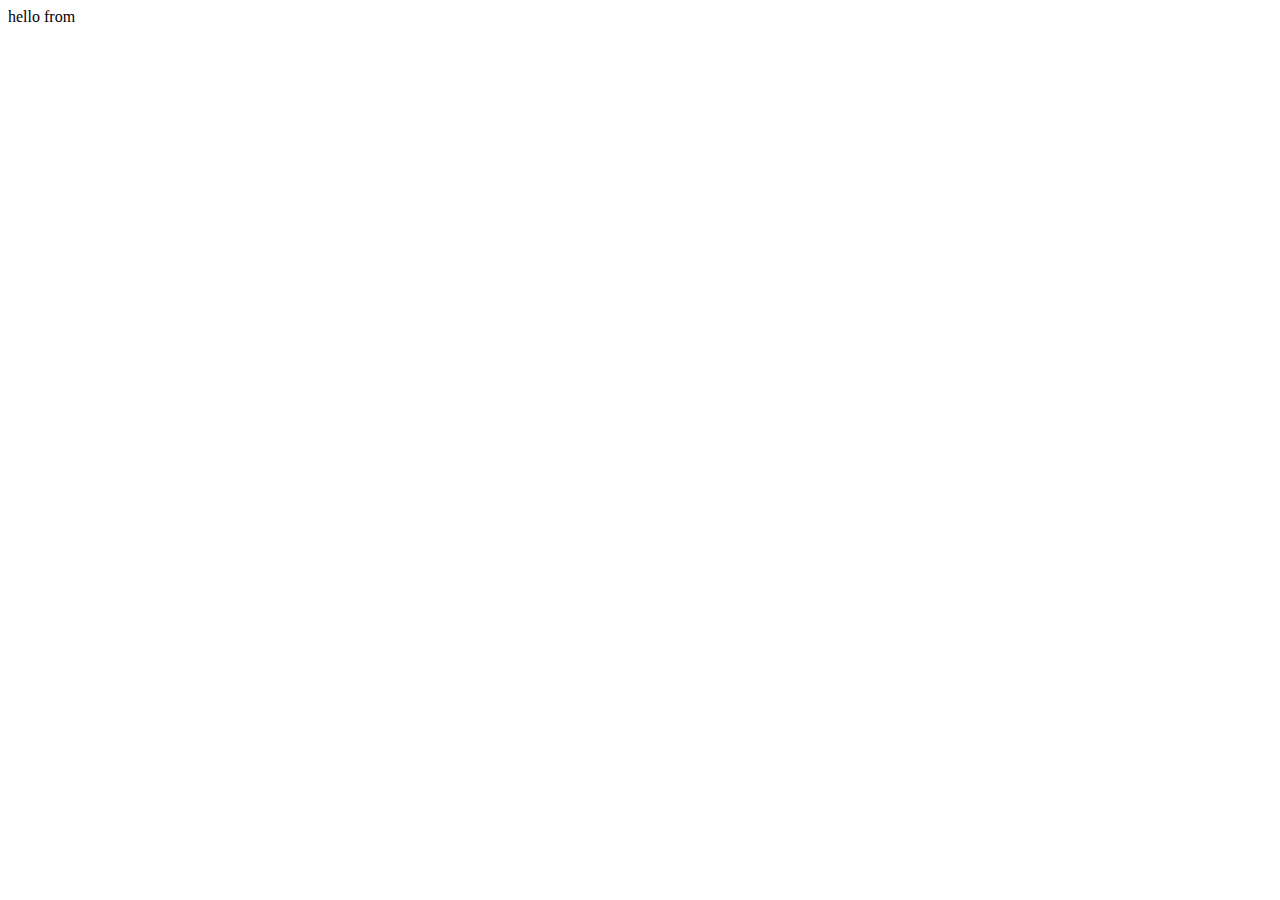
==== index.html @ 188c64fb "sửa link ảnh" ====
<!DOCTYPE html>
<html lang="en">
<head>
    <meta charset="UTF-8">
    <meta name="viewport" content="width=device-width, initial-scale=1.0">
    <title>Document</title>
</head>
<body>
    hello from 
</body>
</html>
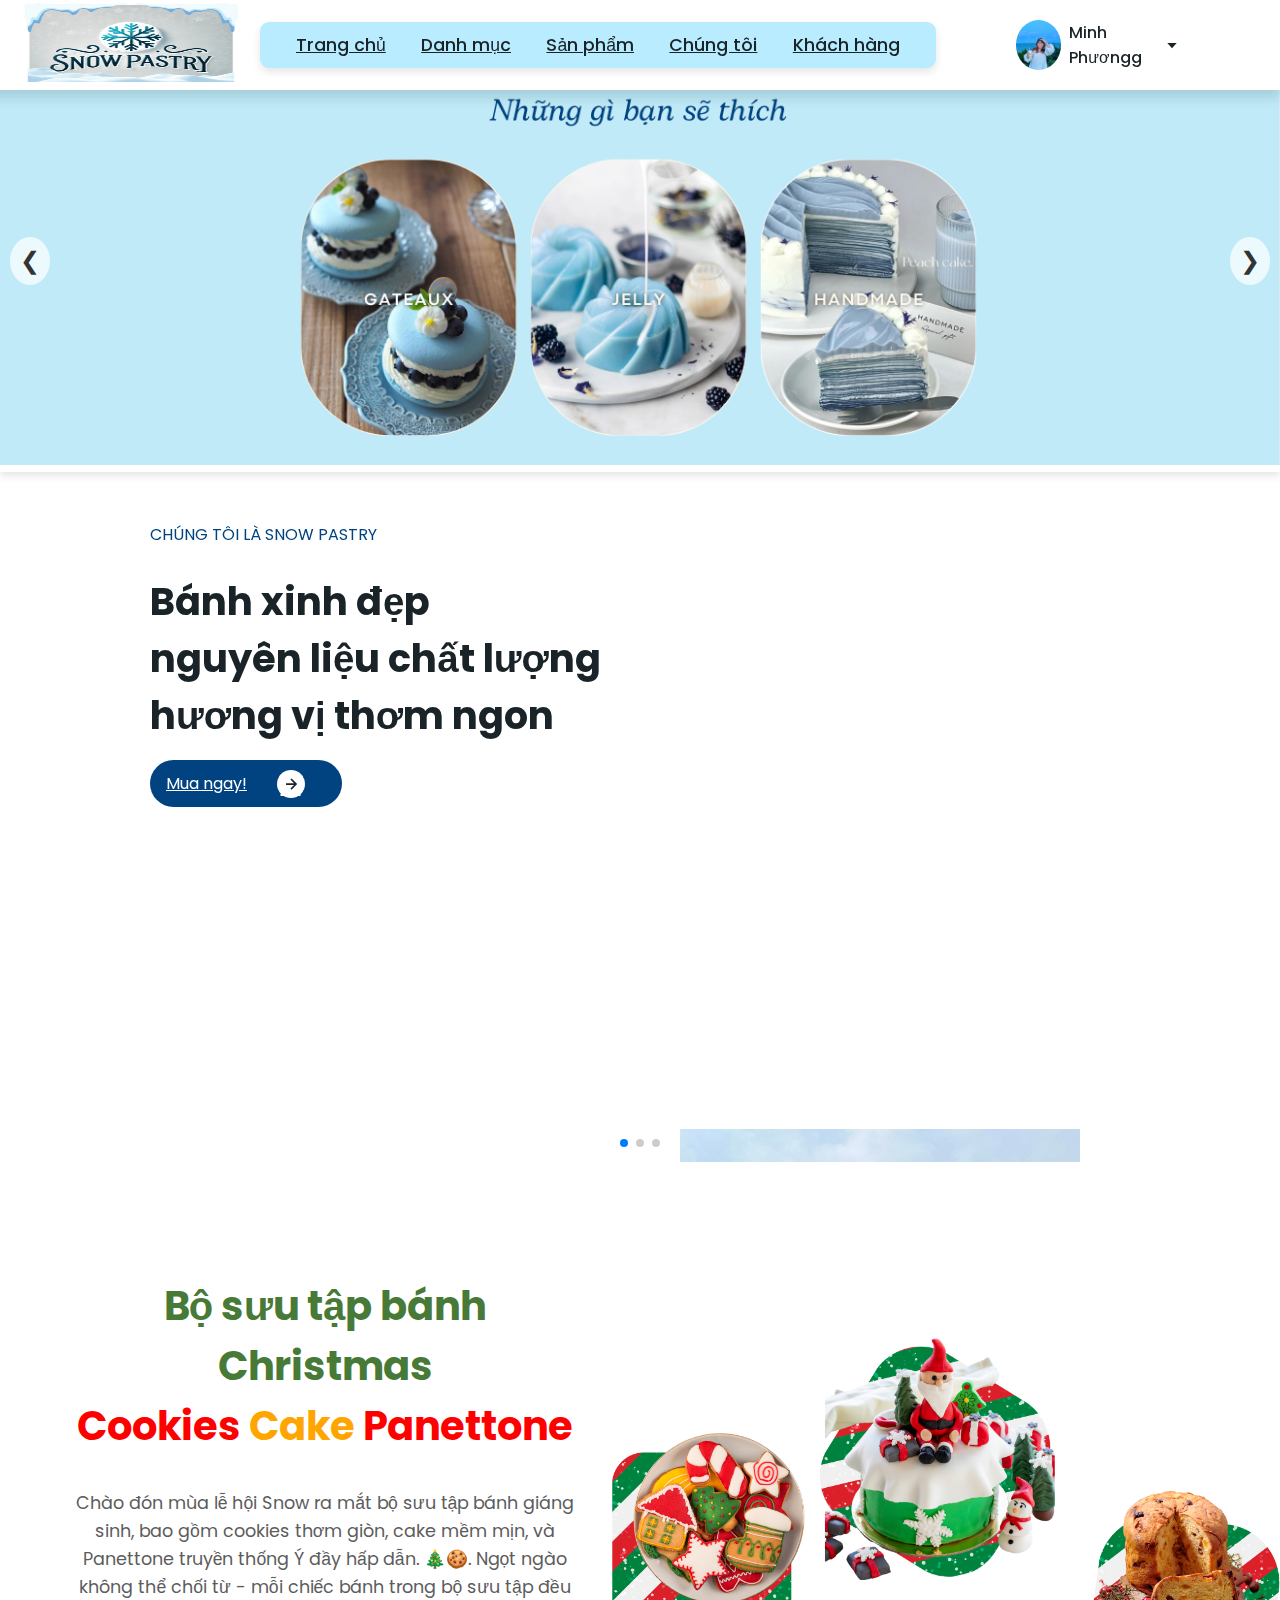
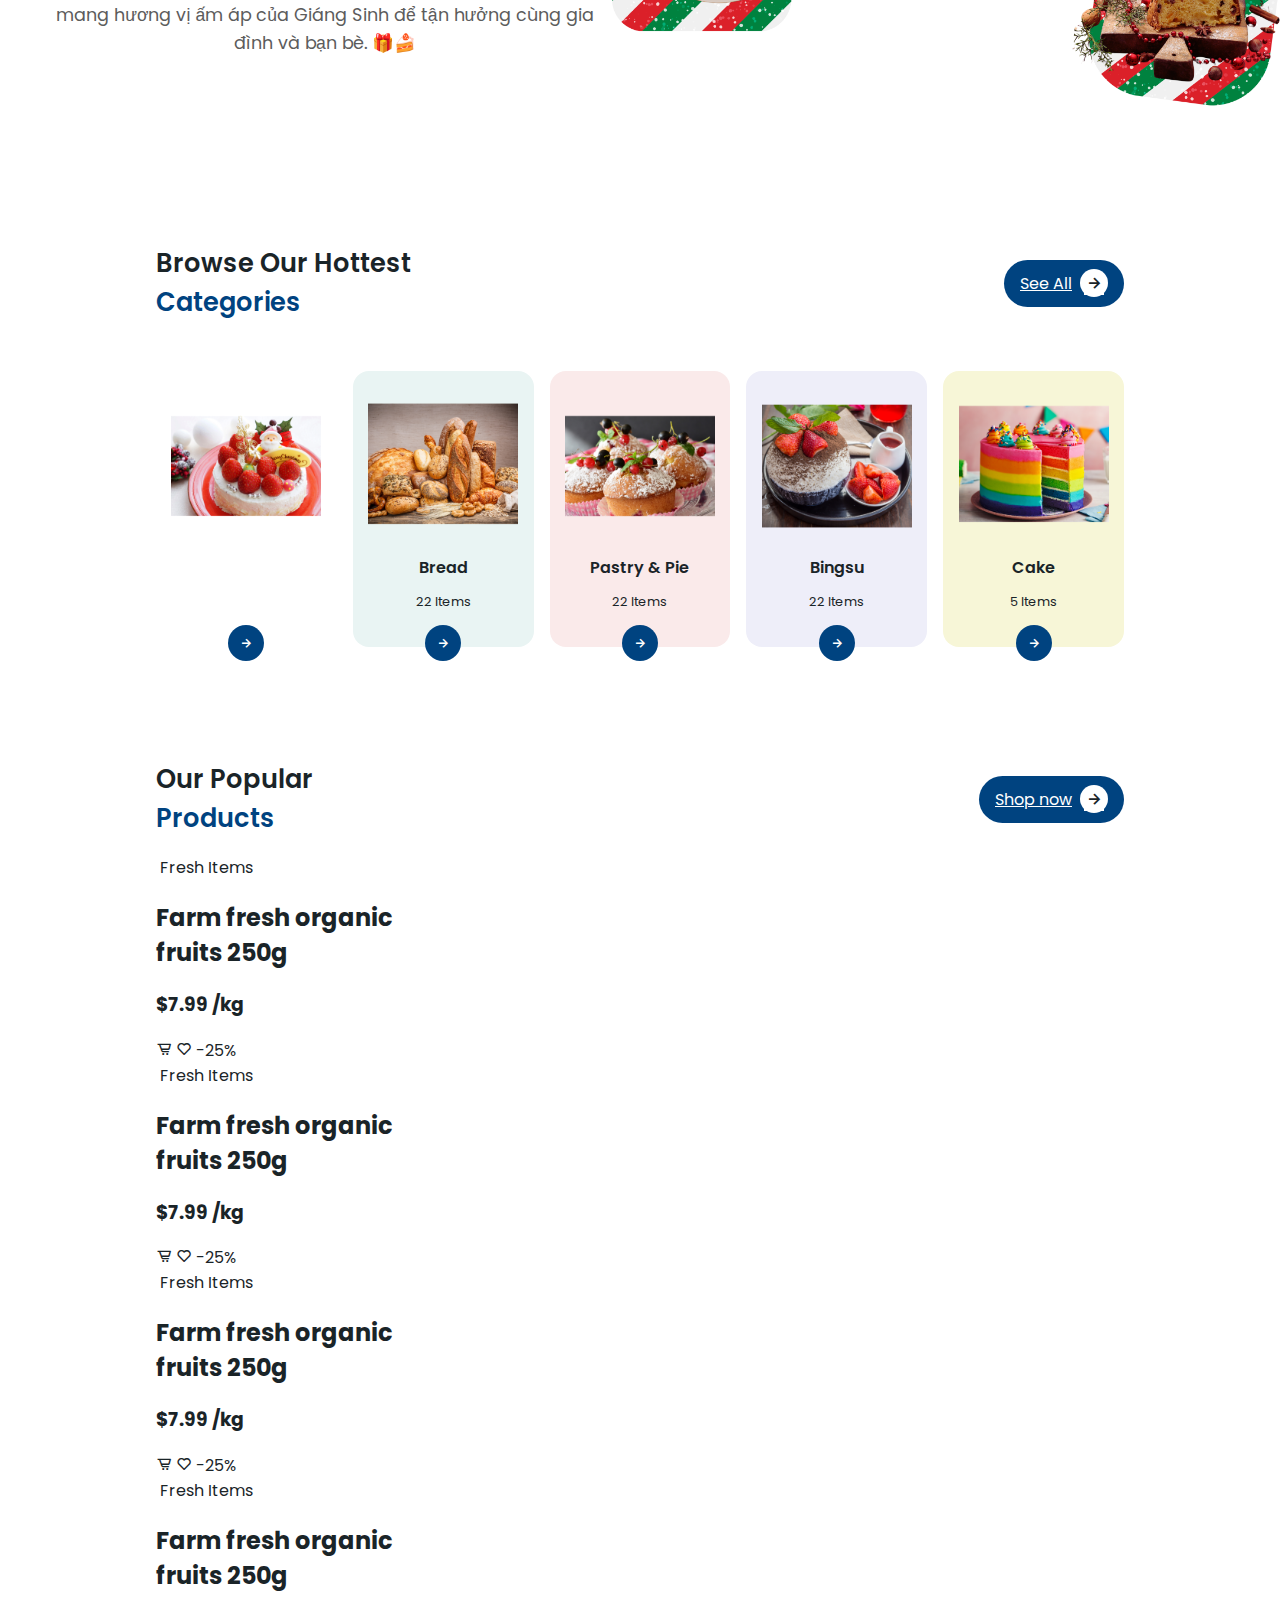
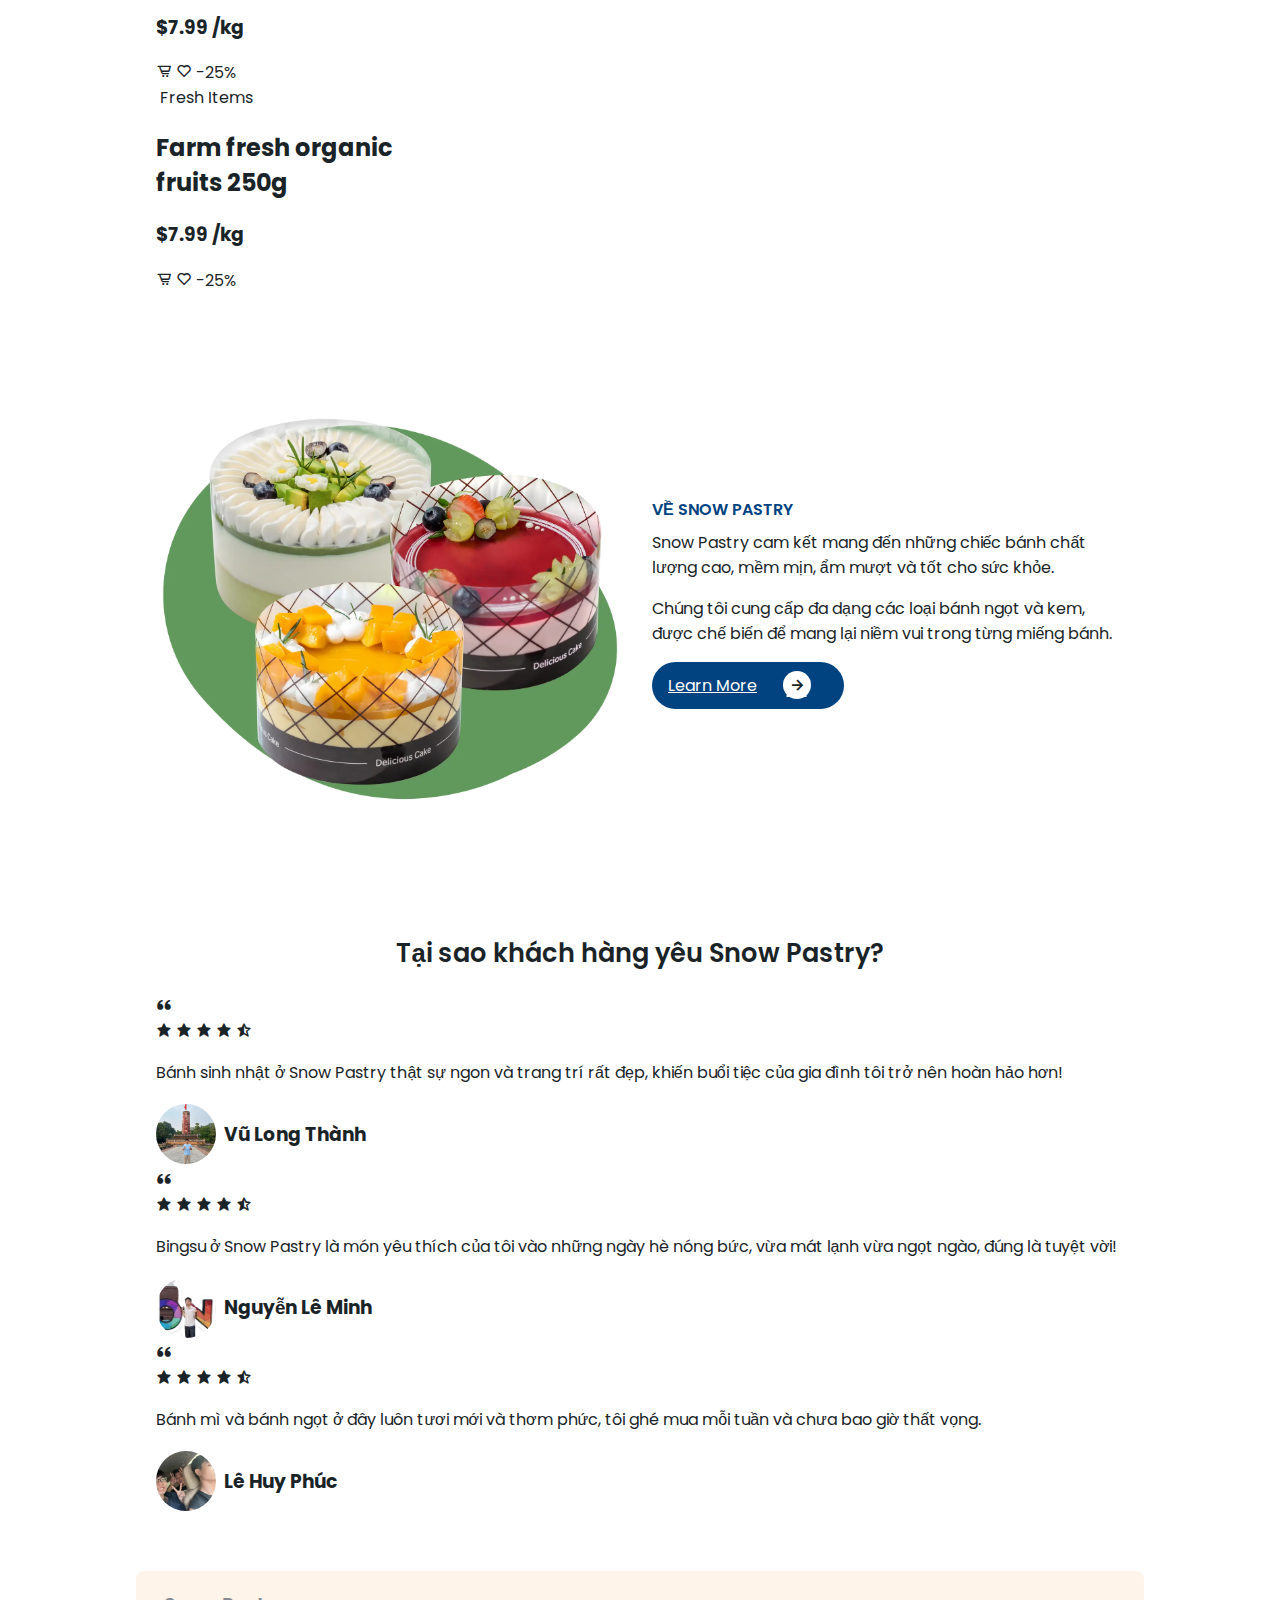
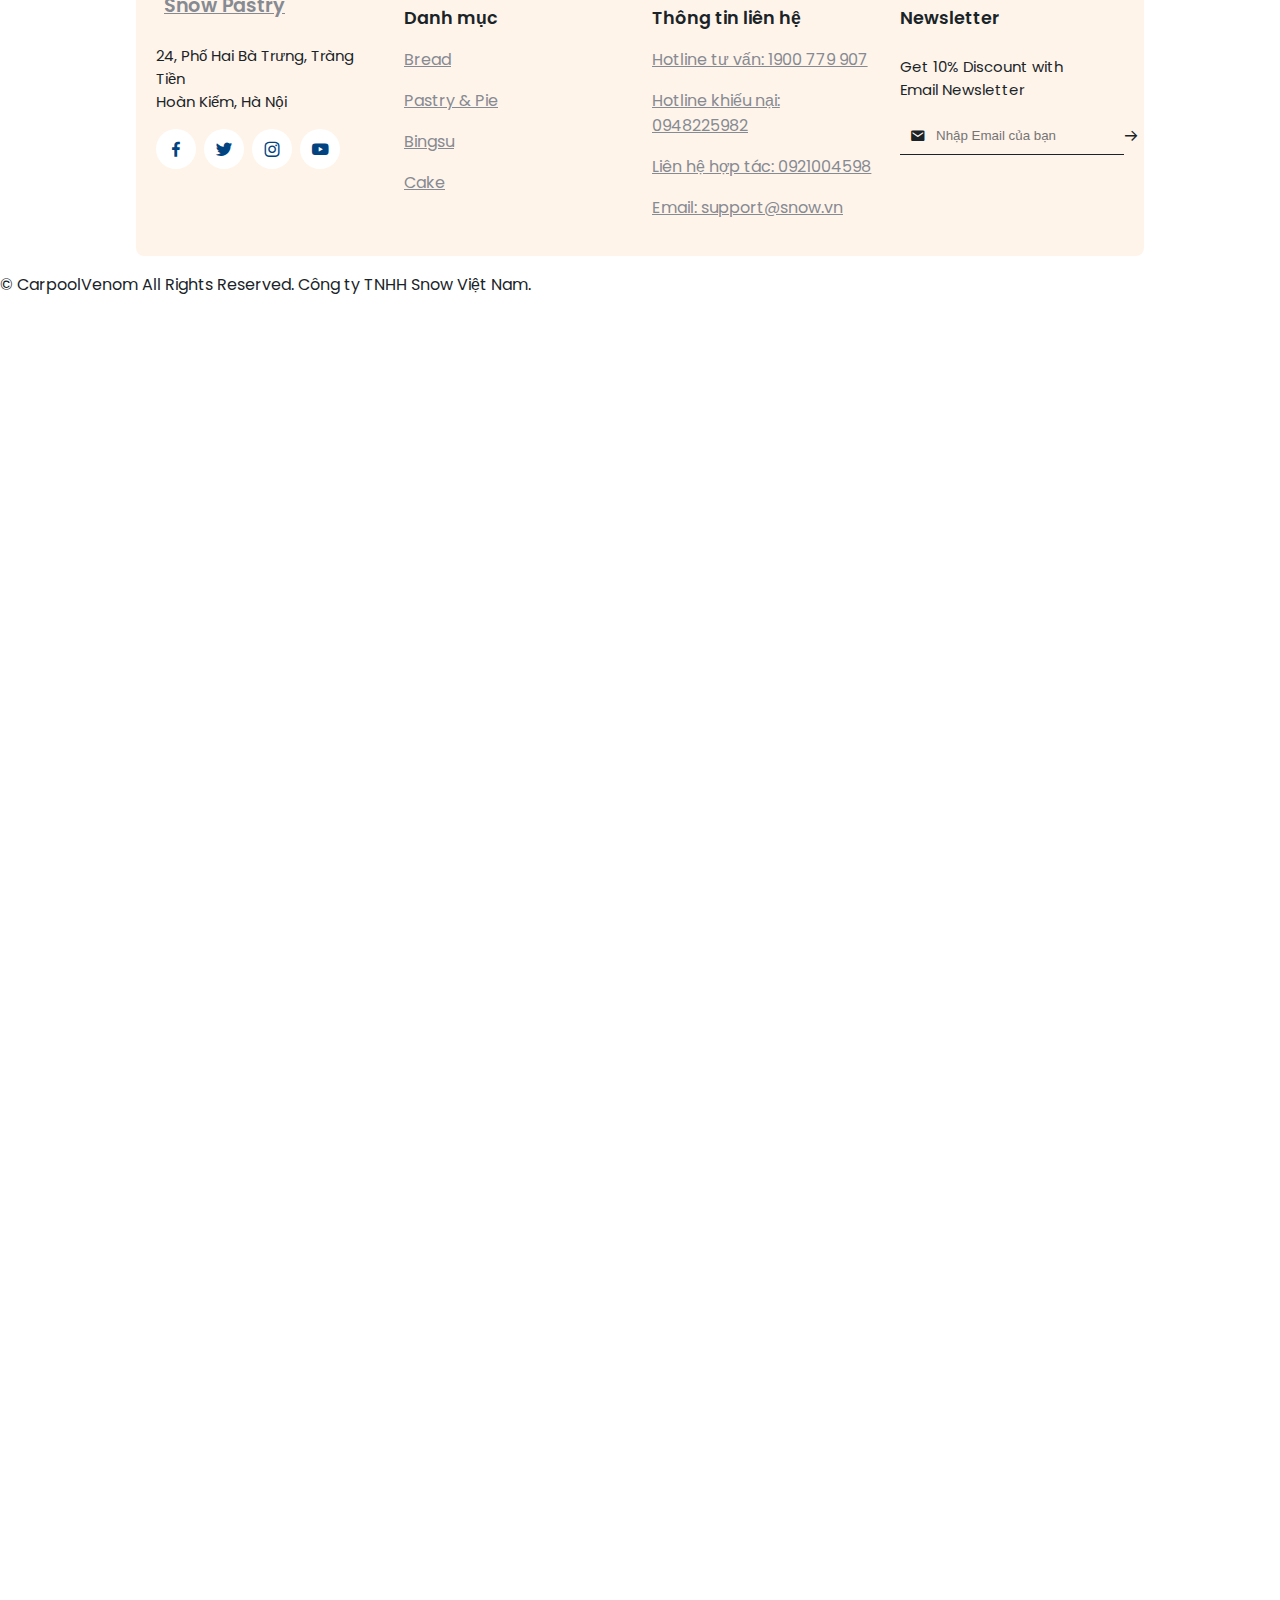
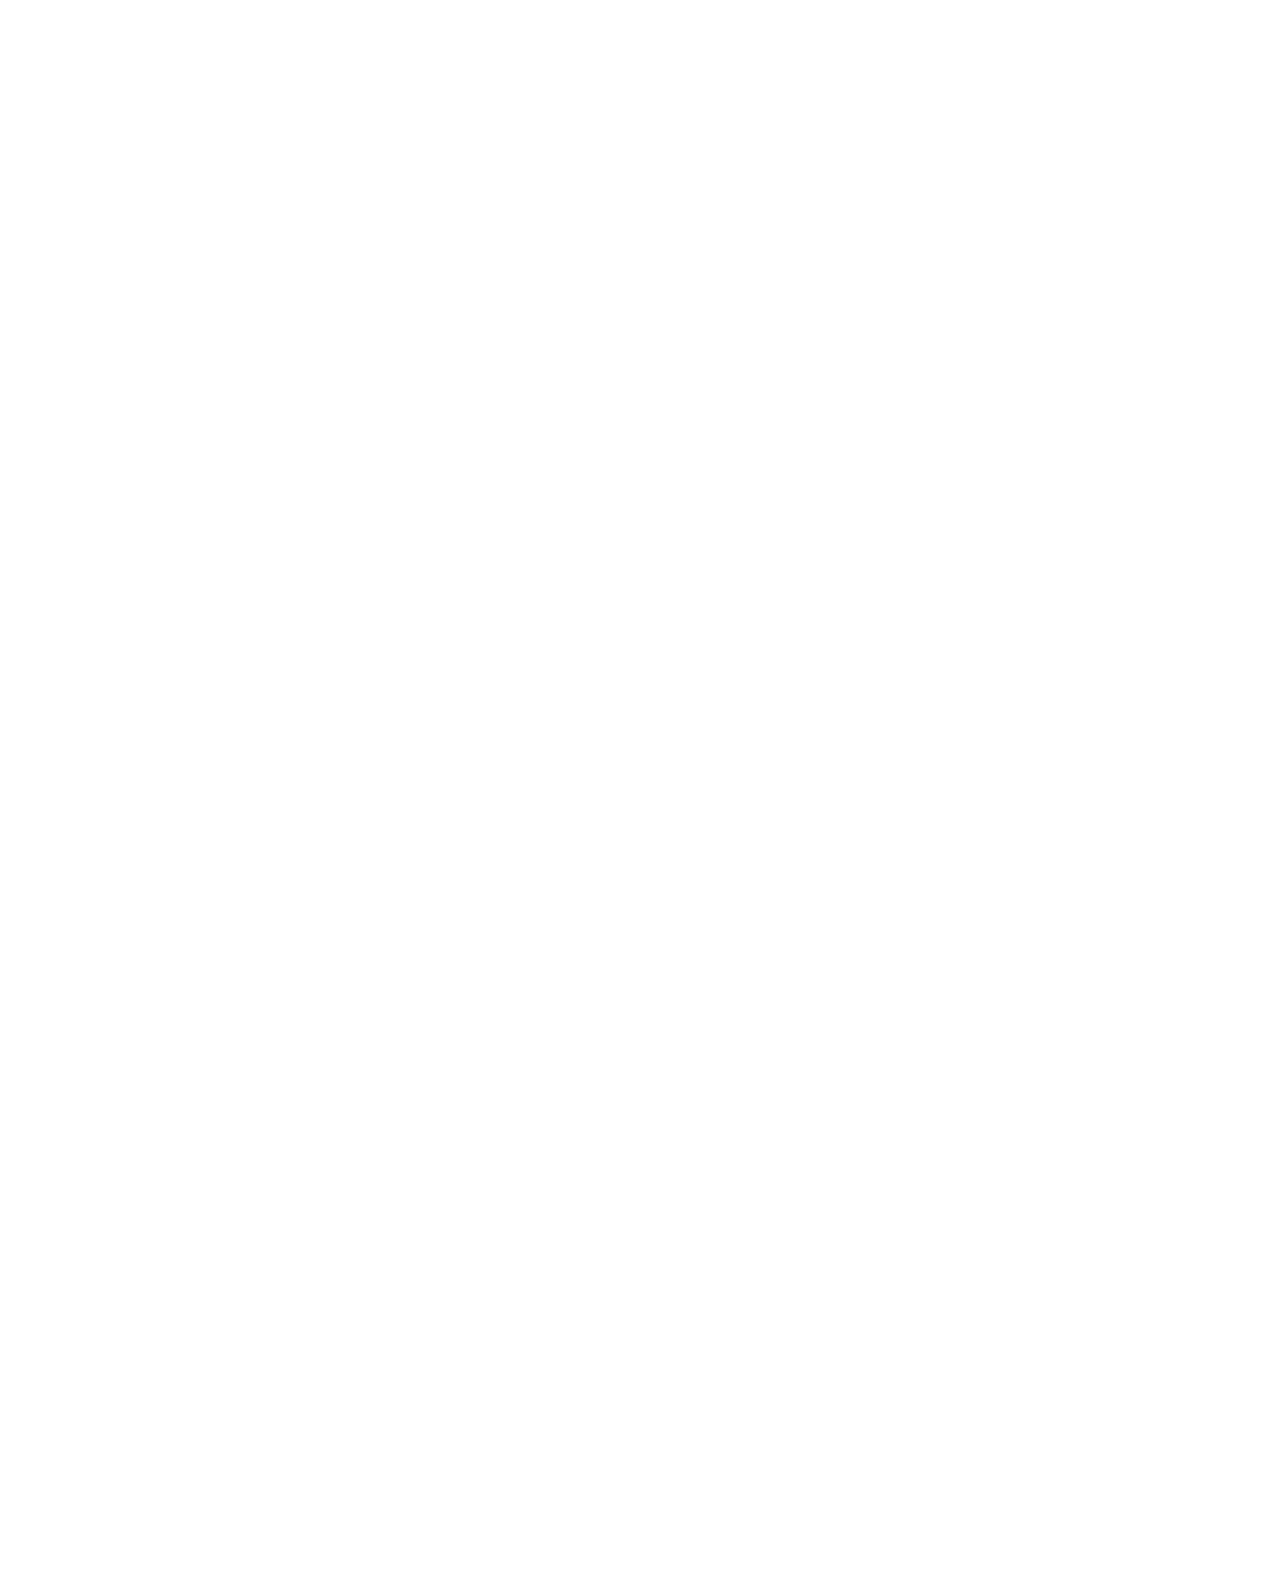
==== commit 561a0e58: "edit index.html to direct to snowbakery.html" ====
--- a/index.html
+++ b/index.html
@@ -1,11 +1,10 @@
 <!DOCTYPE html>
-<html lang="en">
+<html>
 <head>
-    <meta charset="UTF-8">
-    <meta name="viewport" content="width=device-width, initial-scale=1.0">
-    <title>Document</title>
+    <meta http-equiv="refresh" content="0; url=resources/html/snowbakery.html" />
+    <title>Snow Bakery Home</title>
 </head>
 <body>
-    hello from 
+    <p>Nếu bạn không được chuyển hướng tự động, hãy nhấn vào <a href="resources/html/snowbakery.html">đây</a>.</p>
 </body>
-</html>+</html>
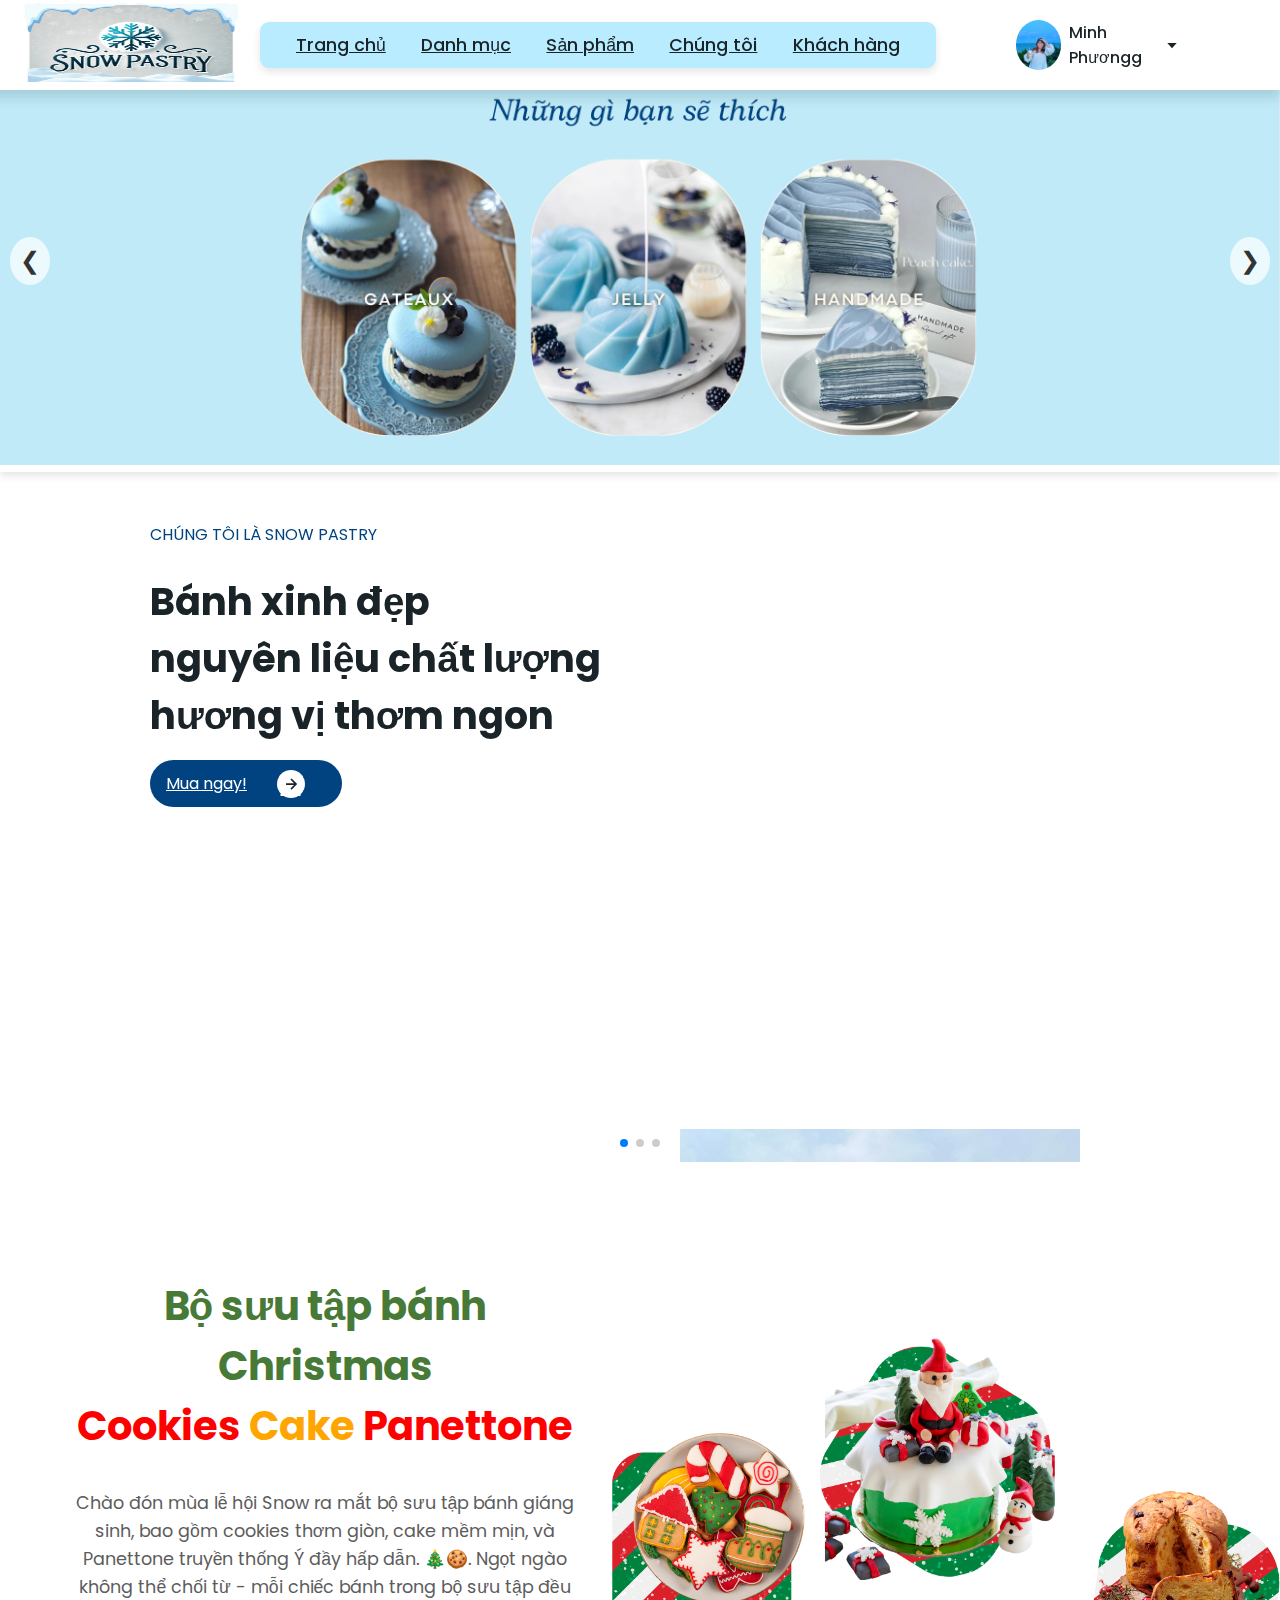
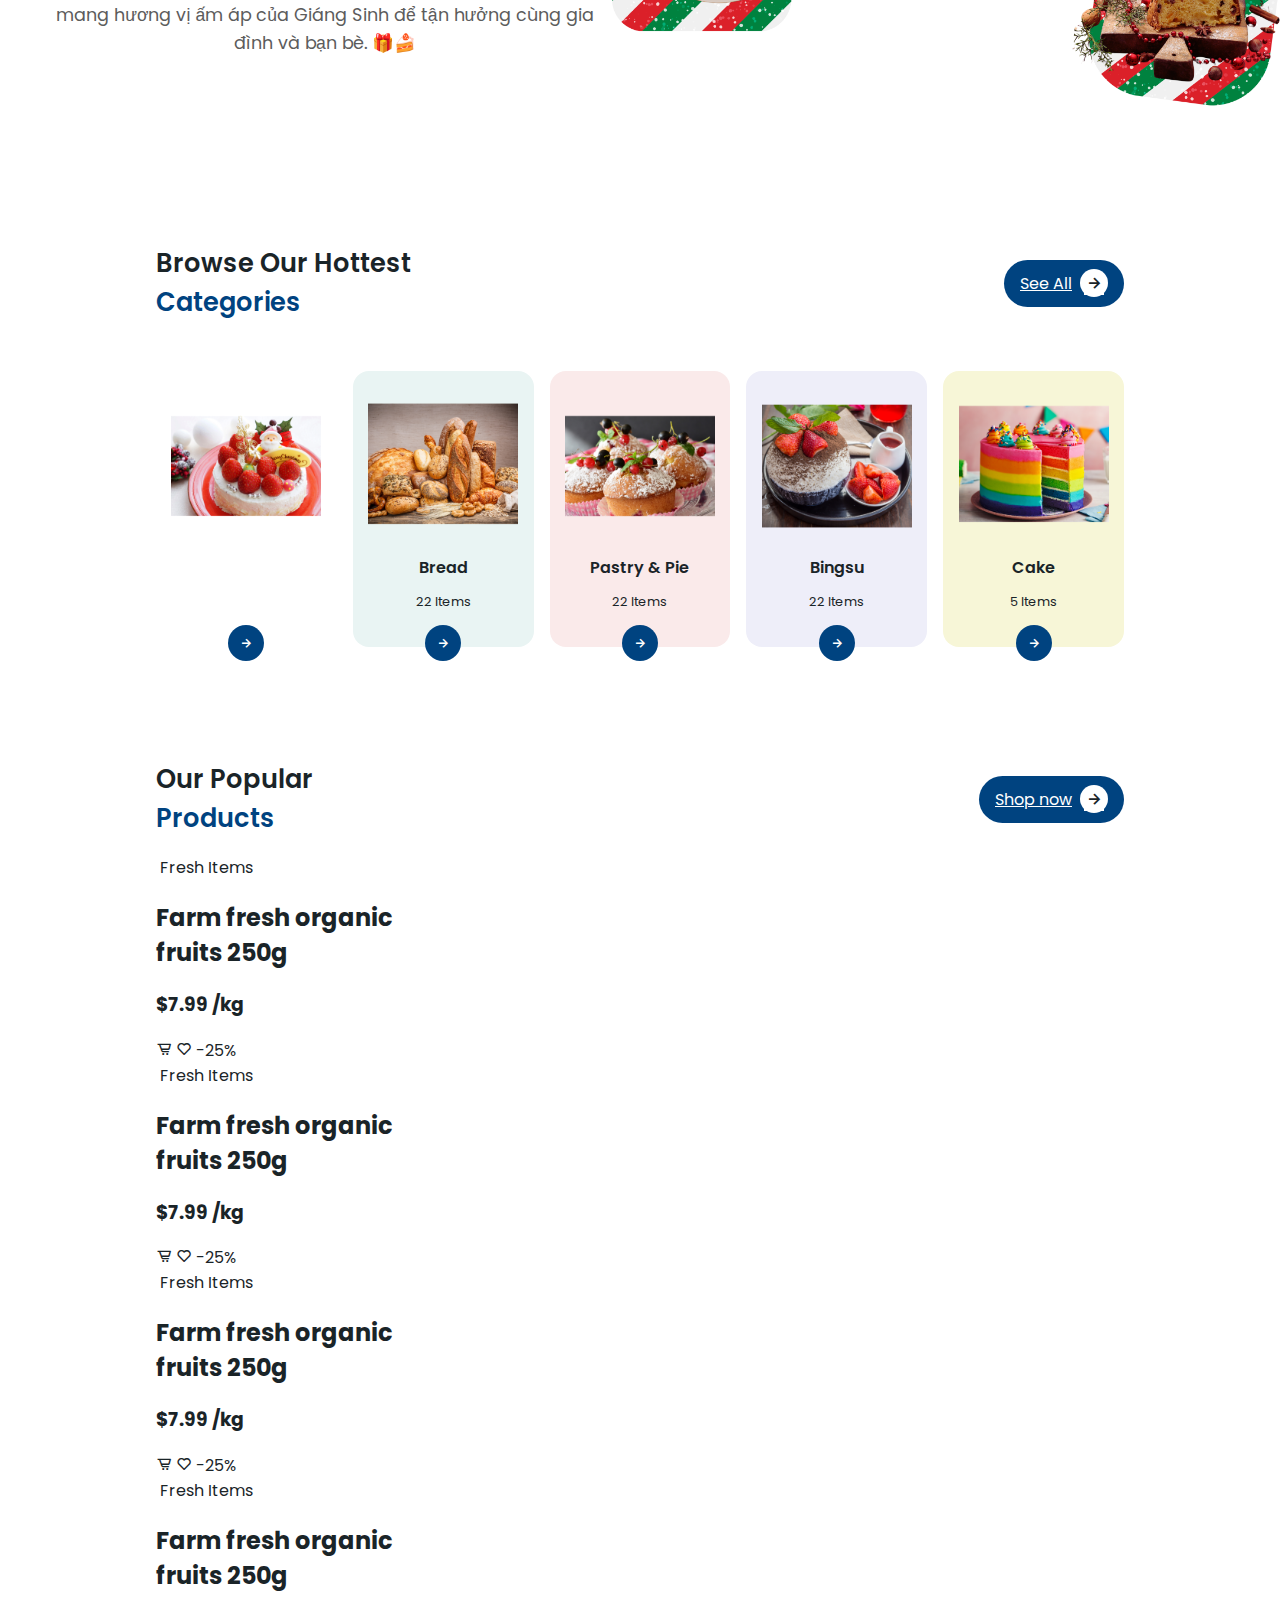
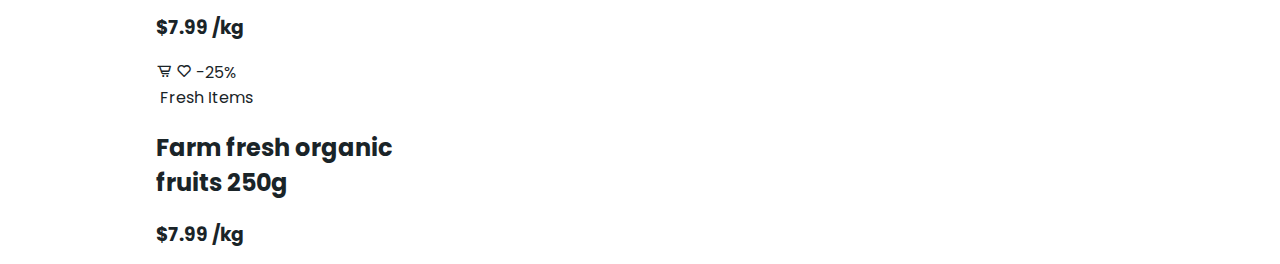
==== commit 6dbf4354: "edit index.html" ====
--- a/index.html
+++ b/index.html
@@ -5,6 +5,6 @@
     <title>Snow Bakery Home</title>
 </head>
 <body>
-    <p>Nếu bạn không được chuyển hướng tự động, hãy nhấn vào <a href="resources/html/snowbakery.html">đây</a>.</p>
+    <p><a href="resources/html/snowbakery.html">Refresh</a>.</p>
 </body>
 </html>
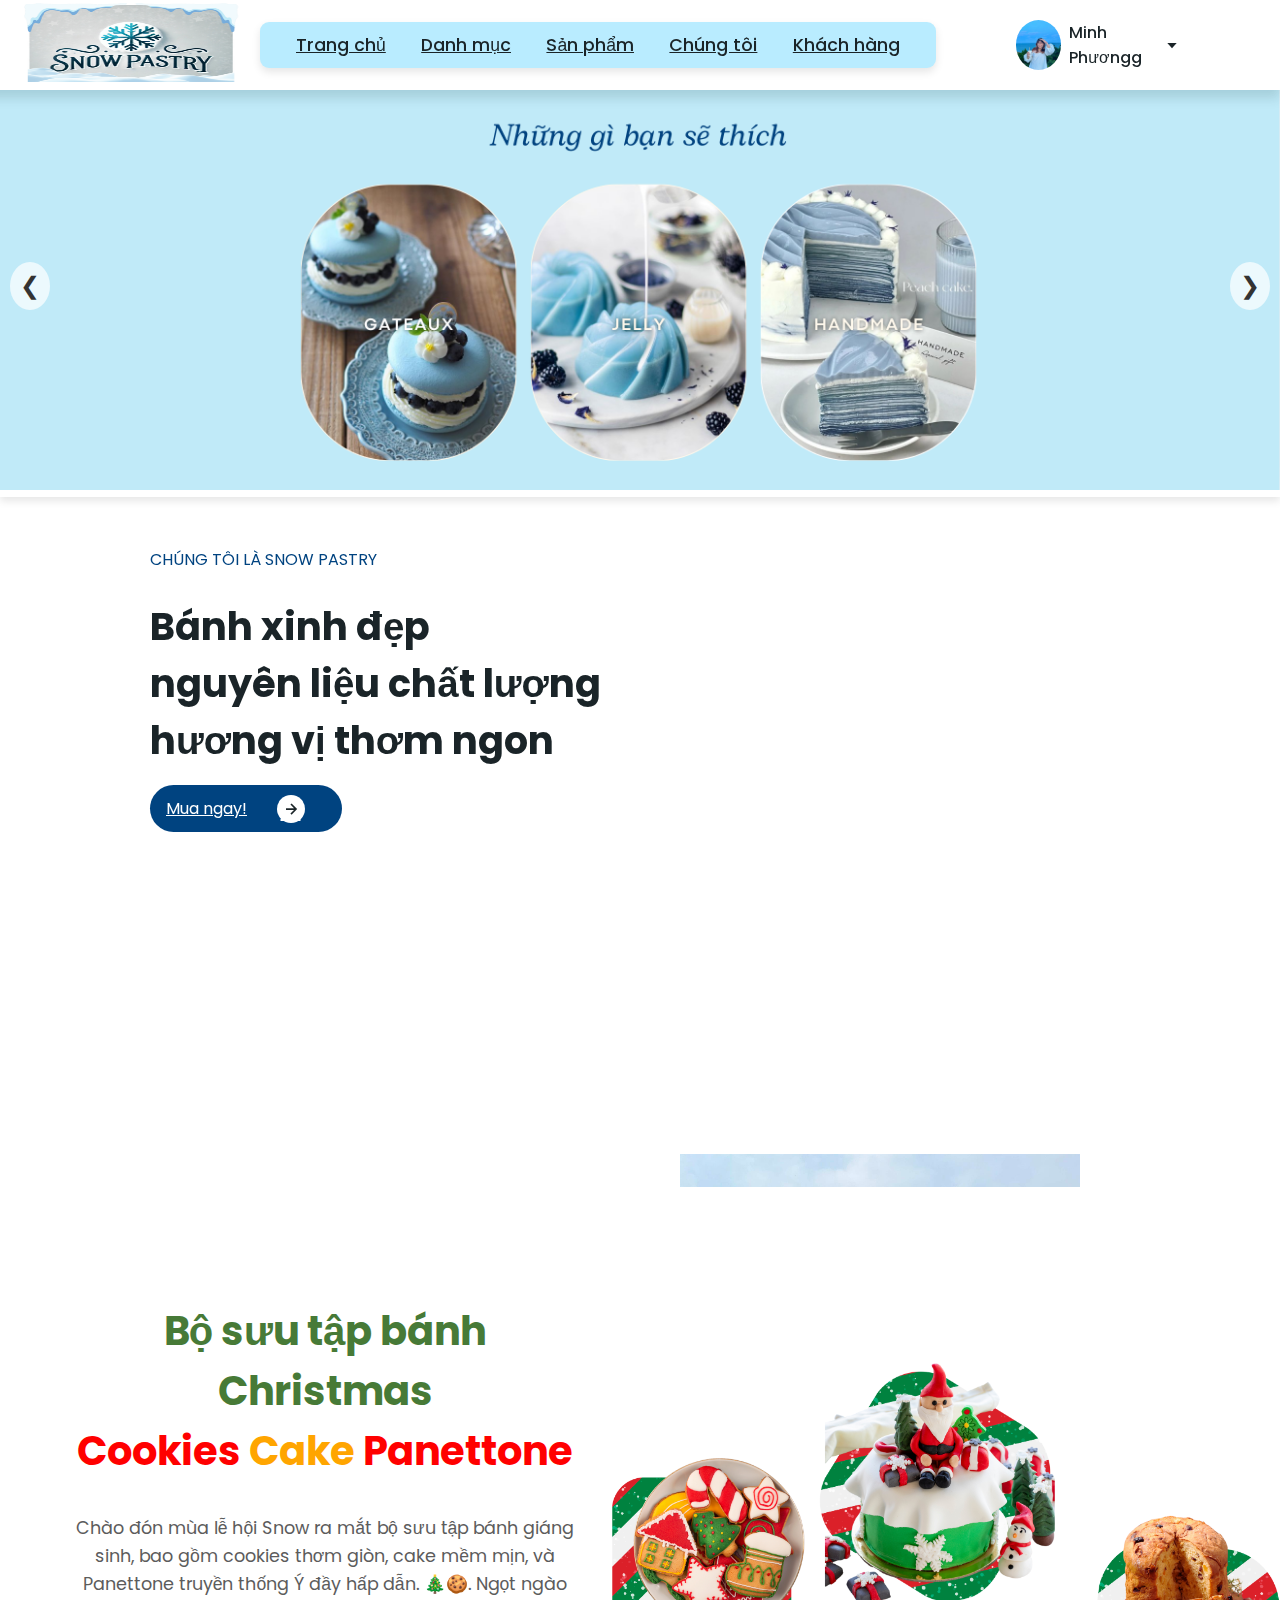
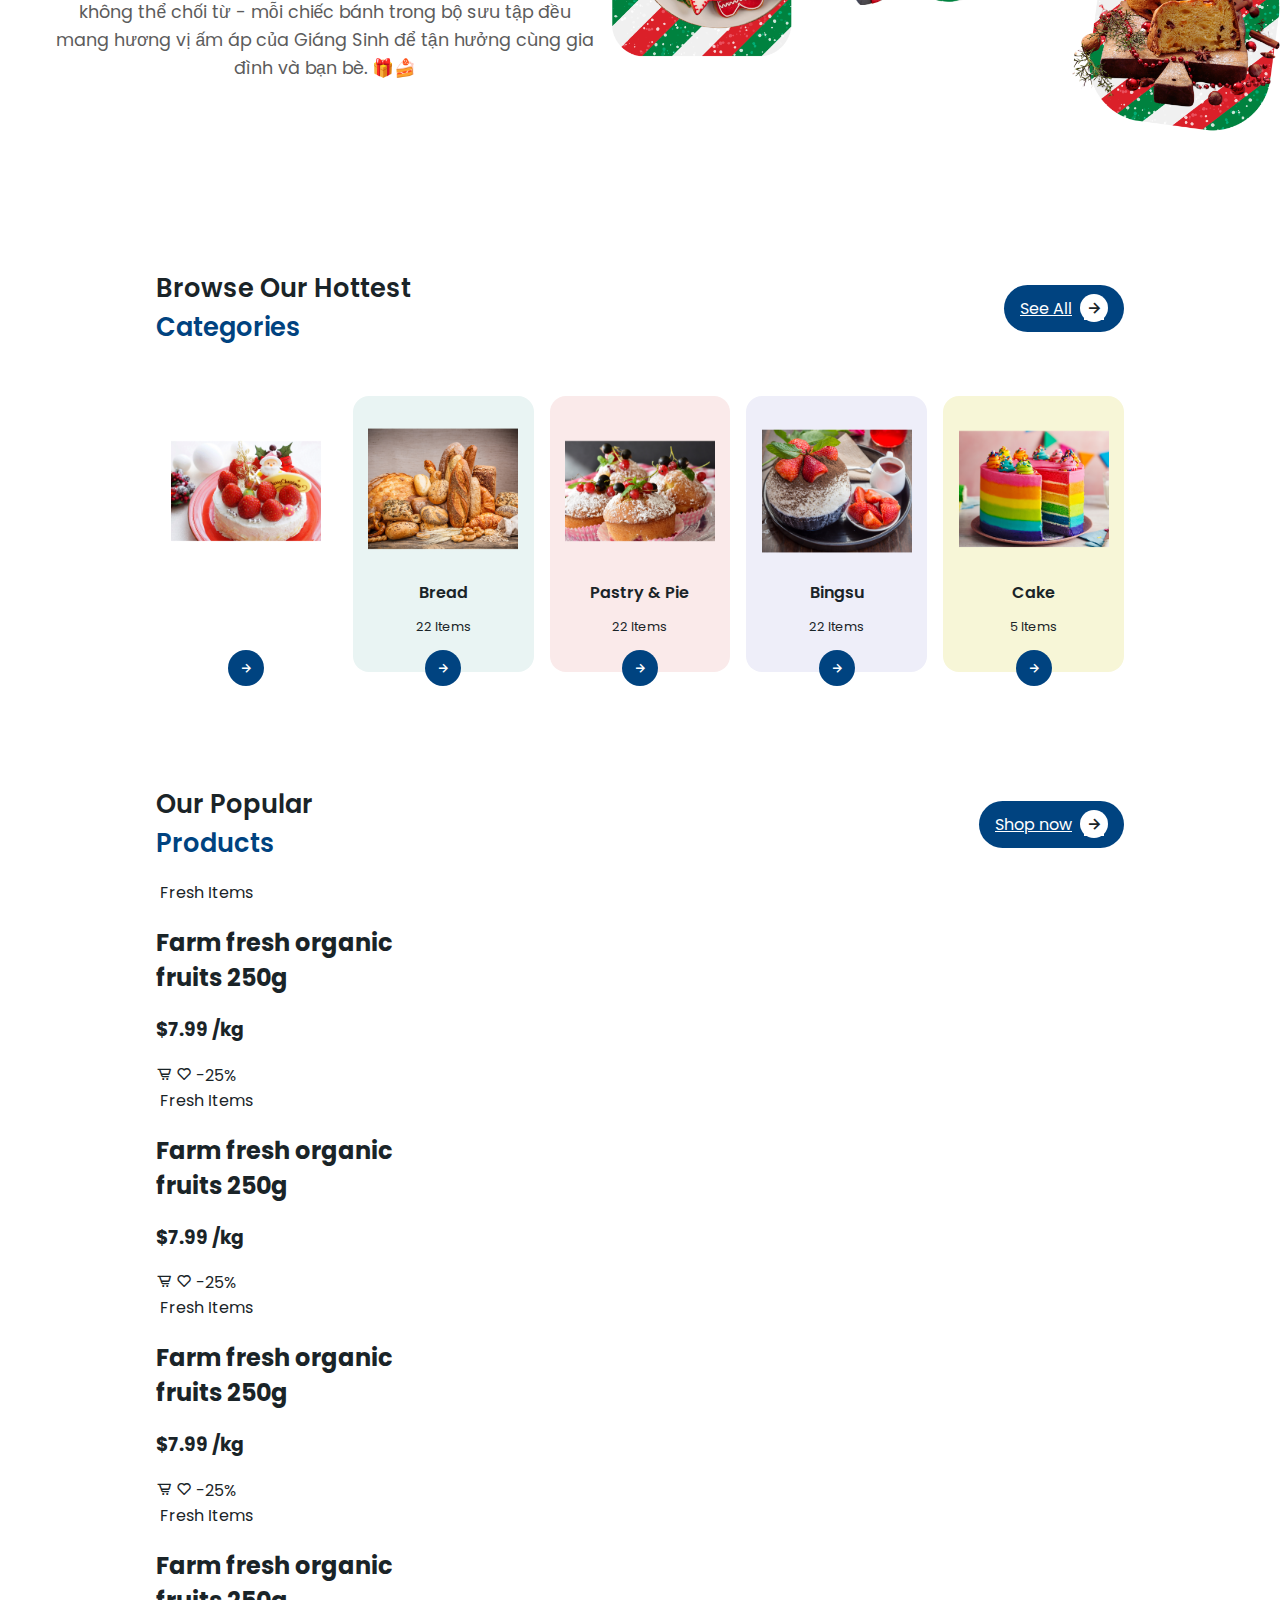
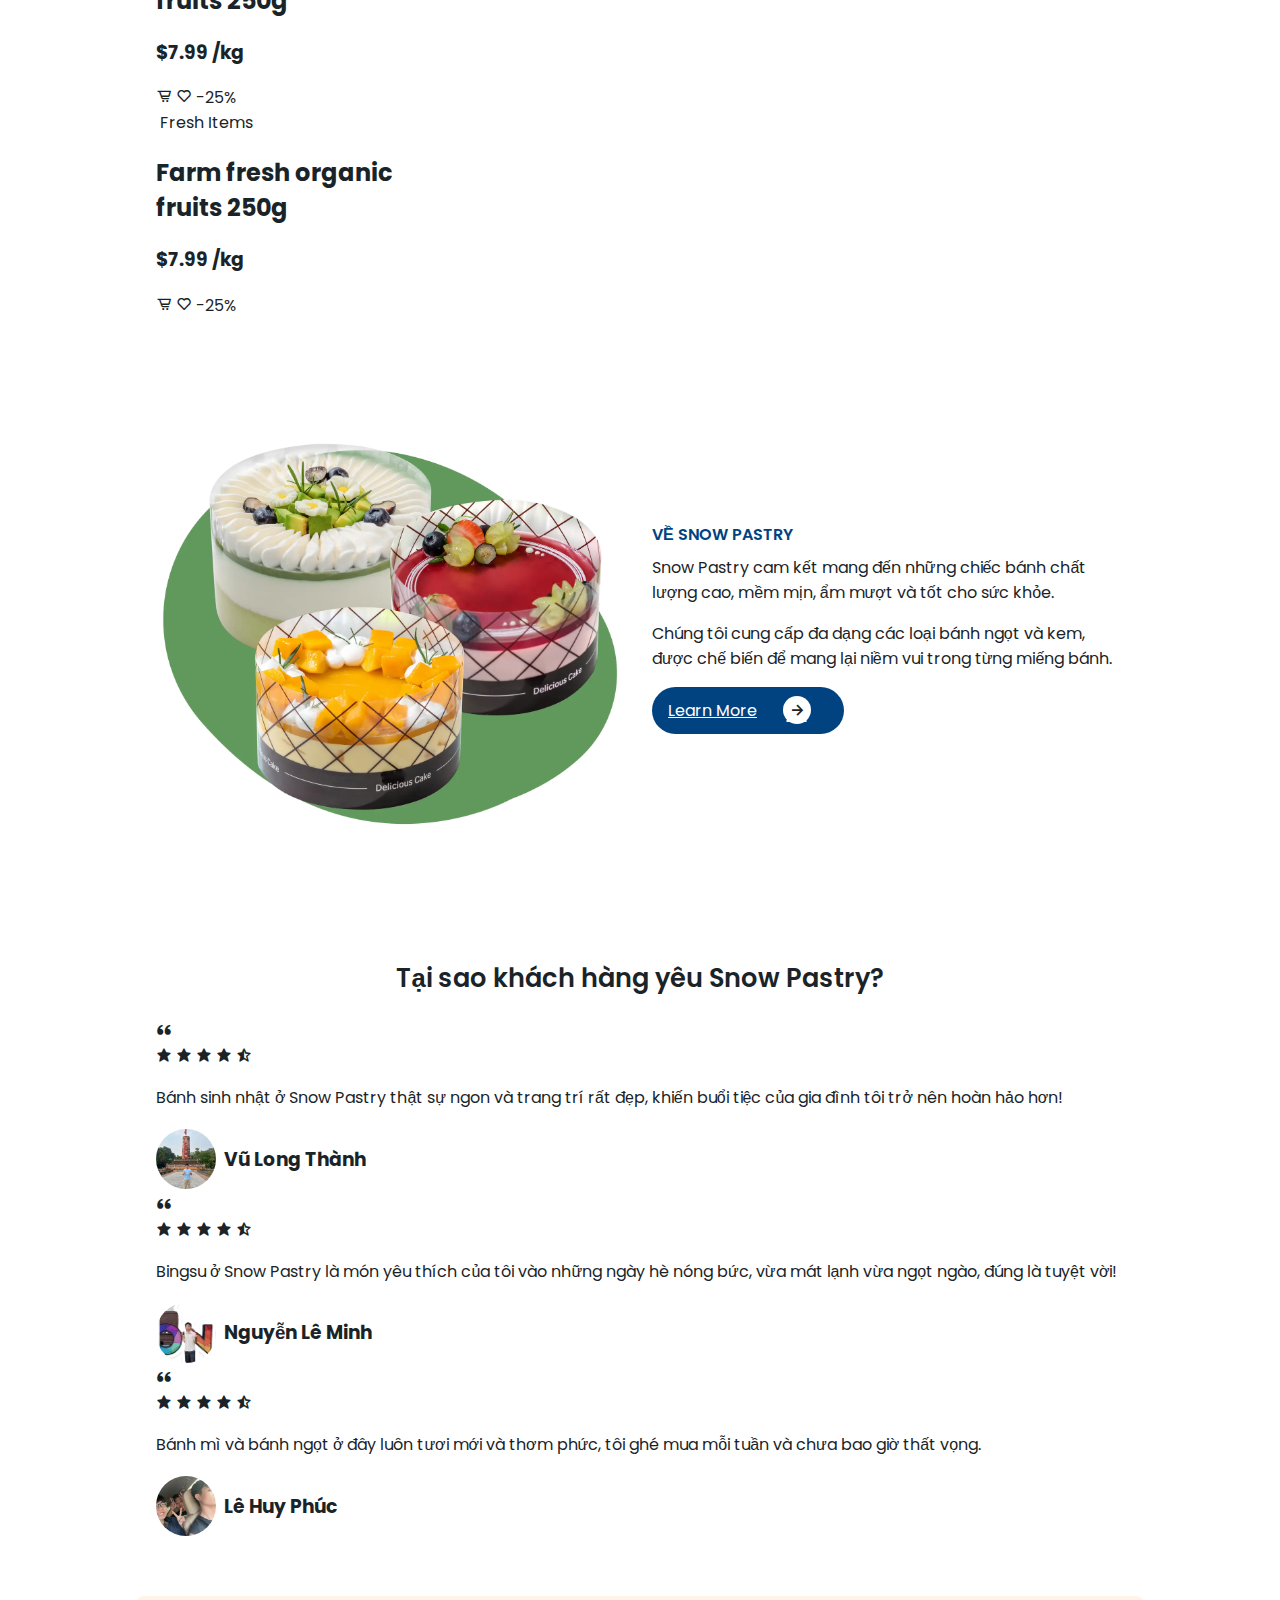
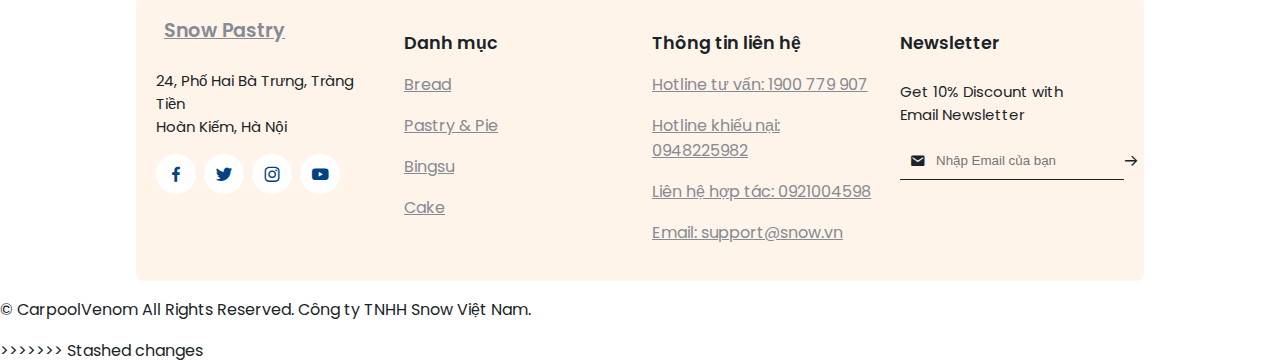
==== commit 9df37c48: "divide html components but js not work" ====
--- a/index.html
+++ b/index.html
@@ -1,10 +1,46 @@
 <!DOCTYPE html>
-<html>
+<html lang="en">
 <head>
-    <meta http-equiv="refresh" content="0; url=resources/html/snowbakery.html" />
-    <title>Snow Bakery Home</title>
+    <meta charset="UTF-8">
+<<<<<<< Updated upstream
+    <meta name="viewport" content="width=device-width, initial-scale=1.0">
+    <title>Document</title>
 </head>
 <body>
-    <p><a href="resources/html/snowbakery.html">Refresh</a>.</p>
+    hello from 
 </body>
 </html>
+=======
+    <meta http-equiv="X-UA-Compatible" content="IE=edge">
+    <meta name="viewport" content="width=device-width, initial-scale=1.0">
+    <title>Cake is for life</title>
+    <link rel="stylesheet" href="/resources/css/style.css">
+    <link rel="stylesheet" href="https://cdn.jsdelivr.net/npm/boxicons@latest/css/boxicons.min.css">
+    <link rel="stylesheet" href="https://unpkg.com/swiper/swiper-bundle.min.css" />
+</head>
+<body>
+    <div id="header"></div>
+    <div id="body"></div>
+    <div id="footer"></div>
+
+    <!-- JavaScript to load content -->
+    <script>
+        function loadHTML(id, url) {
+            fetch(url)
+                .then(response => response.text())
+                .then(data => {
+                    document.getElementById(id).innerHTML = data;
+                })
+                .catch(error => console.error('Error loading HTML:', error));
+        }
+
+        loadHTML("header", "/resources/html/header-logged-in.html");
+        loadHTML("body", "/resources/html/home-body.html");
+        loadHTML("footer", "/resources/html/footer.html");
+    </script>
+</body>
+<!-- Swiper JS -->
+<script src="https://cdn.jsdelivr.net/npm/swiper@11/swiper-bundle.min.js"></script>
+<script src="/main.js"></script>
+</html>
+>>>>>>> Stashed changes
--- a/resources/css/style.css
+++ b/resources/css/style.css
@@ -0,0 +1,1022 @@
+/* Google Fonts */
+@import url('https://fonts.googleapis.com/css2?family=Poppins:wght@200;300;400;500;600;700;900&display=swap');
+
+body {
+    font-family: "Poppins", sans-serif;
+    margin: 0;
+    padding: 0;
+    box-sizing: border-box;
+    list-style: none;
+    text-decoration: none;
+    scroll-padding-top: 2rem;
+    scroll-behavior: smooth;
+}
+
+/* Some Variables */
+:root {
+    --green-color: #004380;
+    --light-green-color: #ffc2c2;
+    --orange-color: #ff7e00;
+    --light-orange-color: #ff7e00;
+    --text-color: #1a2428;
+    --bg-color: #fff;
+}
+
+::-webkit-scrollbar {
+    width: 0.5rem;
+    background: var(--light-green-color);
+}
+
+::-webkit-scrollbar-thumb {
+    width: 0.5rem;
+    background: var(--green-color);
+    border-radius: 5rem;
+}
+
+section {
+    padding: 4.5rem 0 1.5rem;
+}
+
+img {
+    width: 100%;
+}
+
+body {
+    color: var(--text-color);
+}
+
+header {
+    position: fixed;
+    width: 100%;
+    height: 50px;
+    top: 0;
+    right: 0;
+    z-index: 1000;
+    display: flex;
+    align-items: center;
+    justify-content: space-between;
+    background: var(--bg-color);
+    box-shadow: 0 8px 11px rgba(14, 55, 54, 0.15);
+    padding: 20px 100px;
+    transition: 0.5s;
+}
+
+.profile {
+    display: flex;
+    align-items: center;
+    column-gap: 0.5rem;
+    cursor: pointer;
+    margin-left: auto; /* Đẩy phần profile ra phía bên phải */
+    padding-left: 80px;
+}
+
+.profile img {
+    width: 60px;
+    height: 50px;
+    object-fit: cover;
+    object-position: center;
+    border-radius: 50%;
+}
+
+.profile span {
+    font-size: 16px;
+    font-weight: 500;
+}
+
+.logo-container {
+    display: flex;
+    align-items: center ;
+    margin-left: 120px;
+}
+
+.logo-img {
+    width: 220px;
+    height: 80px; /* Điều chỉnh kích thước theo nhu cầu */
+    margin-right: 20px; /* Tạo khoảng cách giữa logo và text */
+}
+
+.logo {
+    font-size: 20px;
+    color: #1d2ffa; /* Màu sắc cho text */
+}
+
+.logo {
+    display: flex;
+    align-items: center;
+    font-size: 1.2rem;
+    font-weight: 600;
+    color: #c0eb7b;
+    column-gap: 0.5rem;
+}
+
+.logo .bx {
+    font-size: 0px;
+    color: var(--orange-color);
+}
+
+ul {
+    list-style-type: none; /*loại bỏ dấu chấm ở đầu xấu vãi */
+    padding: 0;
+    margin: 0;
+}
+.navbar {
+    display: flex;
+    justify-content: space-between;
+    align-items: center;
+    padding: 10px 20px; /* Giảm padding để thanh navbar trông gọn hơn */
+    background-color: #b9ecff;
+    box-shadow: 0 4px 8px rgba(0, 0, 0, 0.1);
+    max-width: 1000px; /* Giới hạn chiều rộng tối đa cho thanh navbar */
+    width: 80%;        /* Thanh navbar sẽ chiếm 80% chiều ngang trang */
+    margin: 0 auto;    /* Căn giữa thanh navbar trên trang */
+    border-radius: 9px; /* Bo góc thanh navbar (tùy chọn) */
+
+}
+.nav-links {
+    list-style: none; /* Loại bỏ dấu chấm trước mỗi mục */
+    display: flex;
+    justify-content: center; /* Đảm bảo các mục menu được căn giữa trong thanh navbar */
+    margin: 0 auto; /* Căn giữa phần menu */
+    flex: 1; /* Chiếm toàn bộ khoảng trống còn lại giữa logo và profile */
+    gap: 0px;
+    padding-left: 0;
+}
+
+.navbar a {
+    font-size: 1.1rem;
+    font-weight: 500;
+    color: var(--text-color);
+    padding: 0.5rem 1rem;
+}
+
+.navbar a:hover {
+    background: var(--green-color);
+    border-radius: 5rem;
+    color: var(--bg-color);
+    transition: background 0.5s;
+}
+
+#menu-icon {
+    font-size: 24px;
+    cursor: pointer;
+    z-index: 10001;
+    display: none;
+}
+
+.container {
+    position: relative;
+    width: 100%;
+    min-height: 640px;
+    display: flex;
+    align-items: center;
+    background: url(img/background.png);
+    background-repeat: no-repeat;
+    background-size: cover;
+    background-position: center;
+    overflow: hidden
+    
+}
+
+.container img { 
+    width: 400px;
+    position: absolute;
+    bottom: -500px; 
+    right: 200px;
+}
+
+.home-text {
+    padding: 0 150px;
+}
+
+.home-text span {
+    font-weight: 400; 
+    text-transform: uppercase;
+    color: var(--green-color);
+}
+
+.home-text h1 {
+    font-size: 2.4rem; 
+    font-weight: 700; 
+    margin-bottom: 1rem;
+}
+
+.btn {
+    padding: 0.6rem 1rem;
+    background: var(--green-color);
+    color: var(--bg-color); 
+    font-weight: 400; 
+    border-radius: 5rem; 
+    display: flex;
+    align-items: center; 
+    justify-content: space-between; 
+    column-gap: 0.5rem; 
+    max-width: 160px;
+}
+
+.btn .bx {
+    padding: 4px;
+    background: var(--bg-color); 
+    color: var(--text-color); 
+    border-radius: 1rem; 
+    font-size: 20px; 
+    margin: auto;
+}
+
+.btn:hover {
+    background: var(--light-orange-color);
+    transition: 0.2s ease;
+}
+
+
+.swiper-button-next {
+    background: url(img/right-arrow.png); 
+    background-repeat: no-repeat; 
+    background-size: 100% auto; 
+    background-position: center; 
+    margin-right: 20px;
+}
+
+.swiper-button-next::after {
+    display: none;
+}
+
+.swiper-button-prev {
+    background: url(img/left-arrow.png); 
+    background-repeat: no-repeat; 
+    background-size: 100% auto; 
+    background-position: center; 
+    margin-left: 20px;
+}
+
+.swiper-button-prev::after {
+    display: none;
+}
+
+.heading {
+    display: flex;
+    justify-content: space-between; 
+    align-items: center;
+}
+
+.heading h1 {
+    font-size: 1.6rem; 
+    font-weight: 600;
+}
+
+.heading span {
+    color: var(--green-color);
+}
+
+.categories {
+    max-width: 968px; 
+    margin-left: auto; 
+    margin-right: auto;
+}
+.christmas {
+    color: #ffffff; /* Thay thế "red" bằng màu bạn mong muốn, ví dụ: #ff5733 hoặc rgb(255, 87, 51) */
+    font-weight: bold;
+}
+
+
+.categories-container {
+    display: grid;
+    grid-template-columns: repeat(auto-fit, minmax(180px, 1fr)); 
+    gap: 1rem;
+    margin-top: 2rem;
+}
+
+.categories-container .box { 
+    position: relative;
+    display: flex;
+    flex-direction: column; 
+    align-items: center;
+    padding: 20px; 
+    border-radius: 1rem;
+}
+
+.categories-container .box img {
+    width: 200%; 
+    height: 150px;
+    object-fit: contain; 
+    object-position: center; 
+}
+
+.categories-container .box h2 { 
+    font-size: 1rem; 
+    font-weight: 600;
+}
+
+.categories-container .box span { 
+    font-size: 0.8rem; 
+    font-weight: 400; 
+    margin-bottom: 1rem;
+}   
+
+.categories-container .box .bx {
+    padding: 10px;
+    background: var(--green-color);
+    color: var(--bg-color); 
+    border-radius: 5rem; 
+    margin-top: 2rem; 
+    position: absolute;
+    bottom: -5%;
+}
+
+.categories-container .box .bx:hover { 
+    background: var(--light-orange-color);
+    transition: 0.2s all linear;
+}
+
+.categories-container .box:hover .bx {
+    display: block; 
+    transition: 0.2s all linear;
+}
+
+.box1 {
+    background: url('img/background_cate1.png') no-repeat center center;
+    background-size: cover;
+}
+
+.box2 {
+    background: #e9f4f3;
+}
+
+.box3 {
+    background: #faeaea;
+}
+
+.box4 {
+    background: #eeeef9;
+}
+
+.box5 {
+    background: #f7f6d7;
+}
+
+.products {
+    max-width: 968px; 
+    margin-left: auto; 
+    margin-right: auto;
+}
+
+.products-container { 
+    display: grid;
+    grid-template-columns: repeat(auto-fit, minmax(260px, 1fr)); 
+    gap: 1.5rem; 
+    margin-top: 2rem;
+}
+
+.products-container .box { 
+    padding: 20px;
+    box-shadow: 1px 2px 11px 4px rgba(14, 55, 54, 0.15); 
+    border-radius: 0.5rem; 
+    position: relative;
+}
+
+.products-container .box img {
+    width: 100%; 
+    height: 200px;
+    object-fit: contain; 
+    object-position: center;
+}
+
+.products-container .box span { 
+    font-weight: 500; 
+    font-size: 13px;
+}
+
+.products-container .box h2 { 
+    font-size: 1.2rem; 
+    font-weight: 600; 
+}
+
+.products-container .box .price { 
+    font-size: 1rem; 
+    font-weight: 600; 
+    margin-top: 0.5rem;
+    color: var(--light-orange-color);
+}
+
+.products-container .box .bx-cart-alt {
+    position: absolute;
+    right: 0; 
+    bottom: 0; 
+    padding: 10px;
+    background: var(--green-color);
+    color: var(--bg-color); 
+    font-size: 20px;
+    border-radius: 0.5rem 0 0.5rem 0;
+}
+
+.products-container .box .bx-cart-alt:hover { 
+    background: var(--orange-color); 
+    transition: 0.2s all linear;
+}
+
+.products-container .box .bx-heart { 
+    position: absolute;
+    top: 1rem; 
+    right: 1rem; 
+    font-size: 20px;
+    color: var(--light-orange-color);
+}
+
+.products-container .box .discount {
+    position: absolute;
+    top: 1rem; 
+    left: 0;
+    background: var(--light-orange-color);
+    color: var(--bg-color);
+    padding: 4px 18px;
+    clip-path: polygon(100% 0%, 75% 50%, 75% 50%, 100% 100%, 100% 0%, 0 50%, 0 0);
+}
+
+.about {
+    max-width: 968px; 
+    margin-left: auto; 
+    margin-right: auto;
+    display: grid;
+    grid-template-columns: repeat(auto-fit, minmax(21rem, 1fr));
+    align-items: center;
+    gap: 1.5rem;
+}
+
+.about-text span {
+    font-weight: 600; 
+    text-transform: uppercase; 
+    color: var(--green-color);
+}
+
+.about-text p {
+    margin: 0.5rem 0 1rem;
+}
+
+.customers {
+    max-width: 968px; 
+    margin-left: auto; 
+    margin-right: auto;
+}
+
+.customers h2 {
+    text-align: center; 
+    font-size: 1.6rem; 
+    font-weight: 600;
+}
+
+.customers-container { 
+    display: grid;
+    grid-template-columns: repeat(auto-fit, minmax(280px, 1fr)); 
+    align-items: center;
+    gap: 1.5rem; 
+    margin-top: 2rem;
+}
+
+.customers-container .box {
+    padding: 20px;
+    box-shadow: 1px 2px 11px 4px rgba(14, 55, 54, 0.15); 
+    border-radius: 0.5rem;
+    border-bottom: 7px solid var(--green-color); 
+}
+
+.customers-container .box:hover { 
+    transform: translate(10px); 
+    transition: 0.2s all linear;
+}
+
+.customers-container .box .bx {
+    font-size: 24px;
+    color: var(--green-color);
+}
+
+.customers-container .box .stars .bx { 
+    font-size: 1rem;
+    color: var(--light-orange-color);
+}
+
+.customers-container .box p {
+    font-size: 0.93rem; 
+}
+
+.review-profile {
+    display: flex;
+    align-items: center; 
+    margin-top: 1rem; 
+    column-gap: 0.5rem;
+}
+
+.review-profile img { 
+    width: 60px; 
+    height: 60px; 
+    border-radius: 50%; 
+    object-fit: cover;
+    object-position: center;
+}
+
+.footer {
+    max-width: 968px; 
+    margin-left: auto; 
+    margin-right: auto;
+    display: grid;
+    grid-template-columns: repeat(auto-fit, minmax(200px, 1fr)); 
+    gap: 1.5rem; 
+    margin-top: 2rem;
+    background: #fef4ea; 
+    border-radius: 0.5rem;
+    padding: 20px;
+}
+
+.footer-box {
+    display: flex;
+    flex-direction: column;
+}
+
+.footer-box p {
+    font-size: 0.938rem; 
+    margin: 0.5rem 0 1rem;
+}
+
+.social {
+    display: flex;
+    align-items: center; 
+    column-gap: 0.5rem;
+}
+
+.social .bx {
+    padding: 10px;
+    background: var(--bg-color); 
+    color: var(--green-color); 
+    border-radius: 5rem; 
+    font-size: 20px;
+}
+
+.social .bx:hover {
+    background: var(--green-color);
+    color: var(--bg-color); 
+    transition: 0.2s all linear;
+}
+
+.footer-box h2 {
+    font-size: 1.1rem; 
+    font-weight: 600; 
+    margin-bottom: 1rem;
+}
+
+.footer-box a {
+    color: #868a92;
+    margin-bottom: 1rem;
+}
+
+.footer-box a:hover {
+    color: var(--light-orange-color);
+}
+
+.footer-box form {
+    border-bottom: 1px solid var(--text-color);
+    padding: 10px; 
+    display: flex;
+    align-items: center; 
+    column-gap: 0.5rem;
+}
+
+.footer-box form input { 
+    background: transparent;
+    border: none; 
+    outline: none;
+}
+
+.footer-box form .bxs-envelope { 
+    color: var (--green-color);
+}
+
+.copyright {
+    text-align: center;
+    padding: 20px;
+}
+
+@media (max-width: 1080px) {
+    header {
+        padding: 18px 60px;
+    }
+    .home-text {
+        padding: 0 100px;
+    }
+    .container img {
+        right: 100px;
+    }
+}
+
+@media (max-width: 991px) {
+    header {
+        padding: 18px 4%;
+    }
+    section {
+        padding: 50px 4%;
+    }
+    .home-text h1 {
+        font-size: 2rem;
+    }
+    .home-text h1 {
+        padding: 0 5%;
+    }
+    .swiper-button-next,
+    .swiper-button-prev { 
+        margin: 0;
+    }
+}
+
+@media (max-width: 852px) {
+    header {
+        padding: 12px 4%;
+    }
+    #menu-icon {
+        display: initial;
+    }
+    .navbar {
+        position: absolute;
+        top: -570px; 
+        left: 0; 
+        right: 0;
+        display: flex;
+        flex-direction: column;
+        background: var(--bg-color);
+        box-shadow: 4px 4px 0 4px rgb(14 55 54 / 15%);
+        text-align: left;
+    }
+    .navbar a {
+        padding: 1rem; 
+        margin: 1rem; 
+        display: block;
+    }
+    .navbar a:hover,
+    .navbar .home-active { 
+        border-radius: 0.5rem; 
+        color: var(--bg-color);
+    }
+    .navbar.active {
+        top: 100%;
+    }
+    .home-text h1 {
+        font-size: 1.7rem;
+    }
+    .container img {
+        width: 390px;
+    }
+    .btn {
+        padding: 0.6rem 1.2rem;
+    }
+    .products-container {
+        grid-template-columns: repeat(auto-fit, minmax(244px, auto));
+    }
+}
+
+@media (max-width: 712px) {
+    .container img {
+        right: 20px; 
+    }
+  
+    .heading h1 {
+        font-size: 1.2rem;
+    }
+    .about {
+        grid-template-columns: repeat(auto-fit, minmax(20rem, auto));
+    }
+    .about img {
+        order: 2;
+    }
+    .about-text {
+        text-align: center;
+        display: flex;
+        flex-direction: column;
+        justify-content: center; 
+        align-items: center; 
+    }
+    .btn {
+        max-width: 164px;
+    }
+    .customers h2 {
+        font-size: 1.2rem;
+    }   
+}
+
+@media (max-width: 642px) {
+    .container img {
+        position: relative; 
+        right: 0;
+        width: 370px;
+    }
+}
+
+@media (max-width: 546px) {
+    .container img {
+        position: relative;
+        right: 0;
+        width: 370px;
+        height: 820px;
+        object-fit: contain;
+    }
+}
+
+@media (max-width: 370px) {
+    .logo {
+        font-size: 1rem;
+    }
+    .profile img {
+        width: 30px;
+        height: 30px;
+    }
+    .profile span {
+        font-size: 10px;
+    }
+    .home-text {
+        padding-bottom: 17rem;
+    }
+    .home-text span {
+        font-size: 0.8rem;
+    }
+    .home-text h1 {
+        font-size: 1.4rem;
+    }
+    .heading {
+        flex-direction: column;
+        text-align: center;
+    }
+    .heading .btn {
+        margin-top: 1rem;
+    }
+    .categories-container {
+        gap: 1.5rem;
+    }
+}
+
+/* Carousel Styles */
+.carousel {
+    position: relative;
+    max-width: 100%;
+    margin: 50px auto;
+    overflow: hidden;
+    background-color: #ffffff;
+    box-shadow: 0 4px 8px rgba(0, 0, 0, 0.1);
+}
+
+.carousel-images {
+    display: flex;
+    transition: transform 0.5s ease-in-out;
+}
+
+.slide {
+    min-width: 100%;
+    transition: opacity 0.5s ease;
+}
+
+.slide img {
+    width: 100%;
+    height: auto;
+}
+
+.prev, .next {
+    position: absolute;
+    top: 50%;
+    transform: translateY(-50%);
+    font-size: 24px;
+    color: #333;
+    background-color: rgba(255, 255, 255, 0.7);
+    border: none;
+    cursor: pointer;
+    padding: 10px;
+    border-radius: 50%;
+}
+
+.prev {
+    left: 10px;
+}
+
+.next {
+    right: 10px;
+}
+.slide {
+    display: none; /* Ẩn tất cả slide theo mặc định */
+}
+
+.slide.active {
+    display: block; /* Chỉ hiển thị slide hiện tại */
+}
+.prev, .next {
+    position: absolute;
+    top: 50%;
+    transform: translateY(-50%);
+    font-size: 24px;
+    color: #333;
+    background-color: rgba(255, 255, 255, 0.7);
+    border: none;
+    cursor: pointer;
+    padding: 10px;
+    border-radius: 50%;
+    transition: background-color 0.3s, color 0.3s;
+}
+
+.prev:hover, .next:hover {
+    background-color: #3cb815;
+    color: #fff;
+}
+
+/*Christmas*/
+/* Section styling for mousse collection */
+.mousse-collection {
+    background-color: #fef9f3;
+    padding: 60px 20px;
+    display: flex;
+    justify-content: center;
+    align-items: center;
+}
+
+/* Container for the mousse content */
+.mousse-content {
+    max-width: 1200px;
+    display: flex;
+    align-items: center;
+    justify-content: space-between;
+    gap: 30px;
+    flex-wrap: wrap;
+}
+
+/* Text section styling */
+.mousse-info {
+    max-width: 45%;
+}
+
+.mousse-info h2 {
+    font-size: 2.5rem;
+    font-weight: 700;
+    color: #477a37; /* Màu xanh lá */
+}
+
+.mousse-info .highlight {
+    color: #ffa500; /* Màu vàng cam để làm nổi bật chữ */
+}
+
+.mousse-info p {
+    font-size: 1.1rem;
+    color: #5c5c5c;
+    line-height: 1.6;
+    margin-top: 20px;
+}
+
+/* Styling for mousse images */
+.mousse-images {
+    display: flex;
+    align-items: center;
+    justify-content: center;
+    position: relative;
+    width: 50%;
+}
+
+.mousse-img {
+    width: 220px;
+    height: auto;
+    border-radius: 15px;
+    position: absolute;
+    transition: transform 0.3s ease;
+}
+
+/* PWeb Savor */
+.mousse-img:nth-child(1) {
+    left: -50px;
+    top: -30px;
+    z-index: 1;
+}
+
+.mousse-img:nth-child(2) {
+    z-index: 2;
+    transform: scale(1.1);
+}
+
+.mousse-img:nth-child(3) {
+    right: -50px;
+    top: 30px;
+    z-index: 1;
+}
+
+/* Hover effect for images */
+.mousse-img:hover {
+    transform: scale(1.2);
+    z-index: 3;
+}
+/* Container for mousse collection with improved padding */
+.mousse-collection {
+    background: url('img/background-mousse.png') no-repeat center center;
+    background-size: cover; /* Để đảm bảo ảnh phủ toàn bộ vùng nền */
+    padding: 60px 20px;
+    display: flex;
+    justify-content: center;
+    align-items: center;
+}
+
+/* Improved mousse content alignment for responsive */
+.mousse-content {
+    max-width: 1200px;
+    display: flex;
+    align-items: center;
+    justify-content: center; /* Center horizontally */
+    gap: 30px;
+    flex-wrap: wrap; /* Wrap content on smaller screens */
+    padding: 20px; /* Add padding for breathing space */
+}
+
+/* Improved mousse info alignment and centering */
+.mousse-info {
+    max-width: 45%;
+    text-align: center; /* Center the text */
+    margin: auto; /* Ensure it centers properly */
+}
+
+.mousse-info h2 {
+    font-size: 2.5rem;
+    font-weight: 700;
+    color: #477a37; /* Green color */
+}
+
+.mousse-info .highlight {
+    color: #ff0000; /* Orange color to highlight text */
+}
+.mousse-info .highlight1 {
+    color: #ffa500; /* Orange color to highlight text */
+}
+
+
+.mousse-info p {
+    font-size: 1.1rem;
+    color: #5c5c5c;
+    line-height: 1.6;
+    margin-top: 20px;
+}
+
+/* Adjust mousse images container */
+.mousse-images {
+    display: flex;
+    align-items: center;
+    justify-content: center;
+    position: relative;
+    width: 50%;
+    flex-shrink: 0; /* Prevent images from shrinking too much */
+}
+
+/* Adjust individual mousse images */
+.mousse-img {
+    width: 220px;
+    height: auto;
+    border-radius: 15px;
+    position: absolute;
+    transition: transform 0.3s ease;
+    z-index: 1; /* Ensure the images overlap nicely */
+}
+
+/* Improve positioning of each image */
+.mousse-img:nth-child(1) {
+    left: -50px;
+    top: -30px;
+    z-index: 2; /* Set proper stacking */
+}
+
+.mousse-img:nth-child(2) {
+    z-index: 3;
+    transform: scale(1.1);
+}
+
+.mousse-img:nth-child(3) {
+    right: -50px;
+    top: 30px;
+    z-index: 2;
+}
+
+/* Hover effect for images */
+.mousse-img:hover {
+    transform: scale(1.2);
+    z-index: 4;
+}
+
+/* Improve responsive behavior on smaller screens */
+@media screen and (max-width: 768px) {
+    .mousse-content {
+        flex-direction: column; /* Stack text and images vertically */
+        text-align: center; /* Center text and images */
+        padding: 10px; /* Reduce padding */
+    }
+
+    .mousse-info {
+        max-width: 90%;
+        margin-bottom: 20px; /* Add space between text and images */
+    }
+
+    .mousse-images {
+        width: 100%;
+        position: relative;
+    }
+
+    .mousse-img {
+        position: relative;
+        width: 200px; /* Reduce image size for smaller screens */
+        margin: 10px auto; /* Add margin to avoid touching */
+    }
+}
+
+
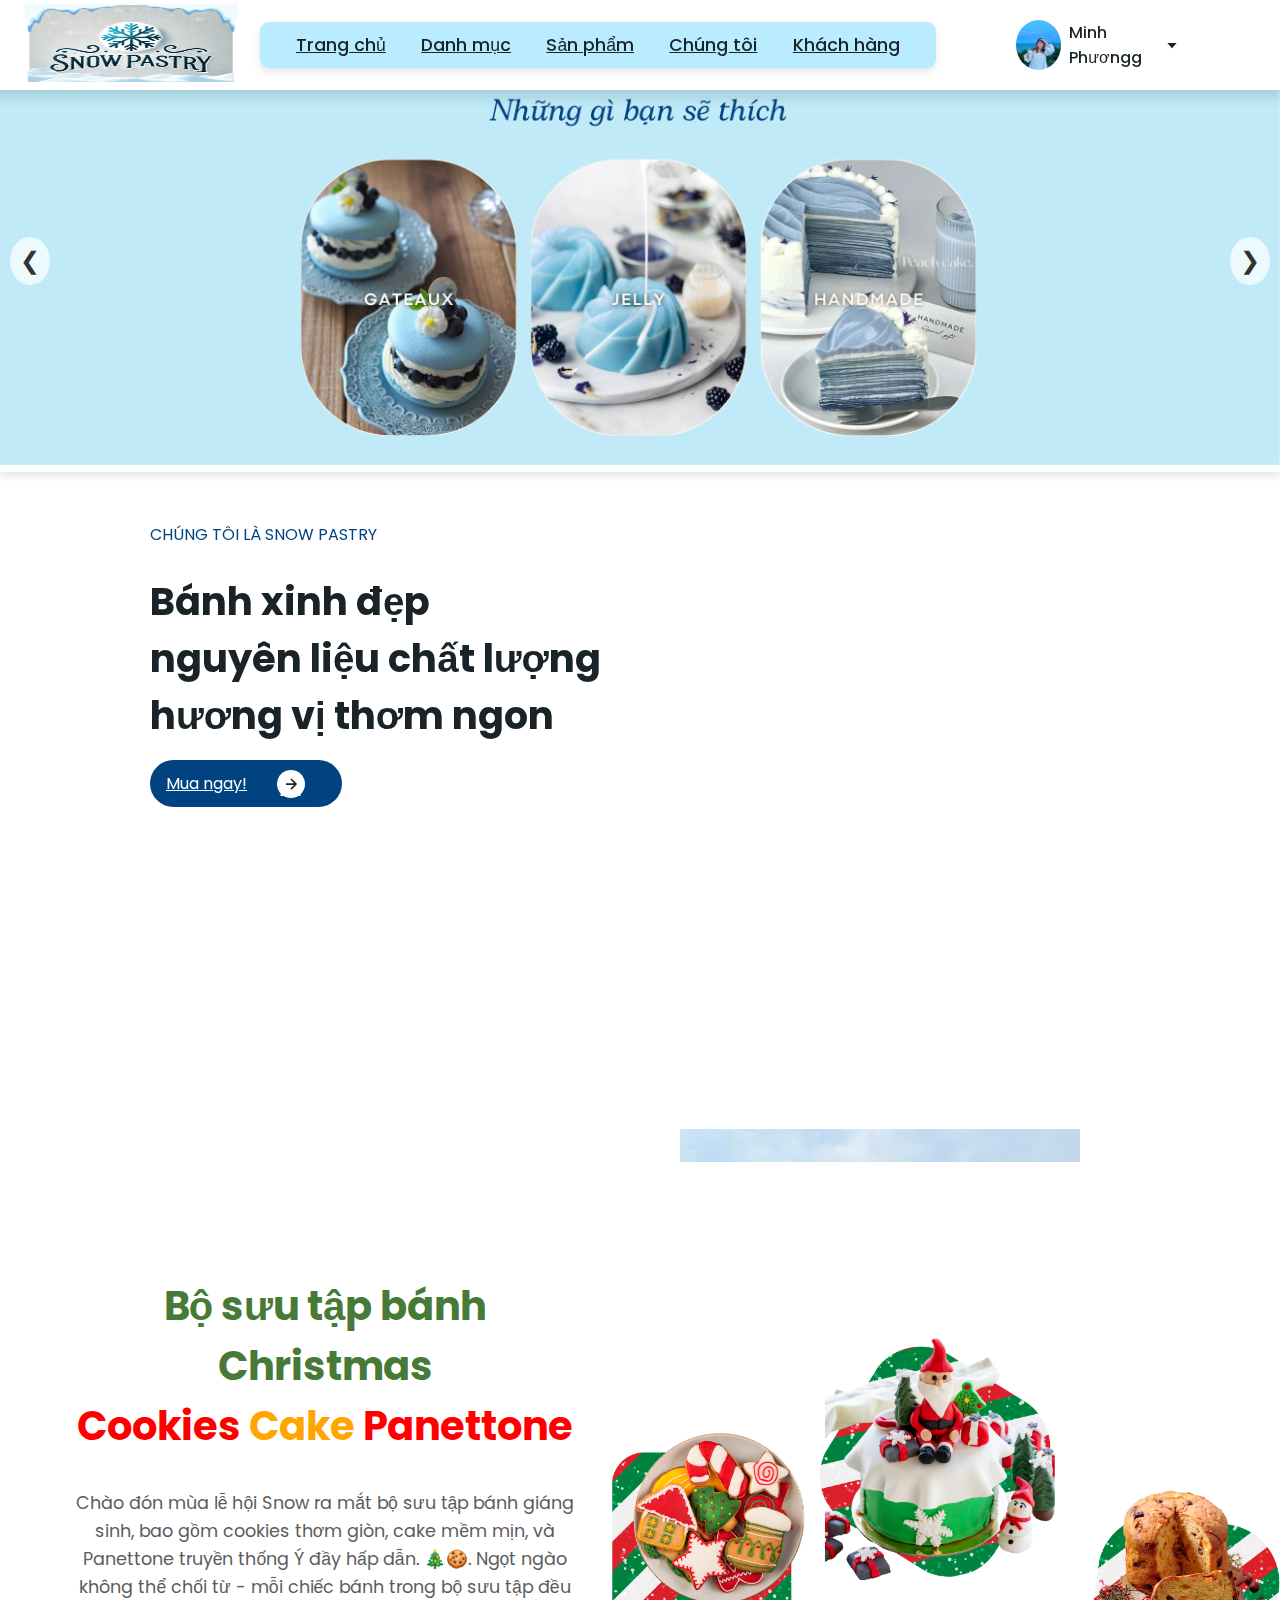
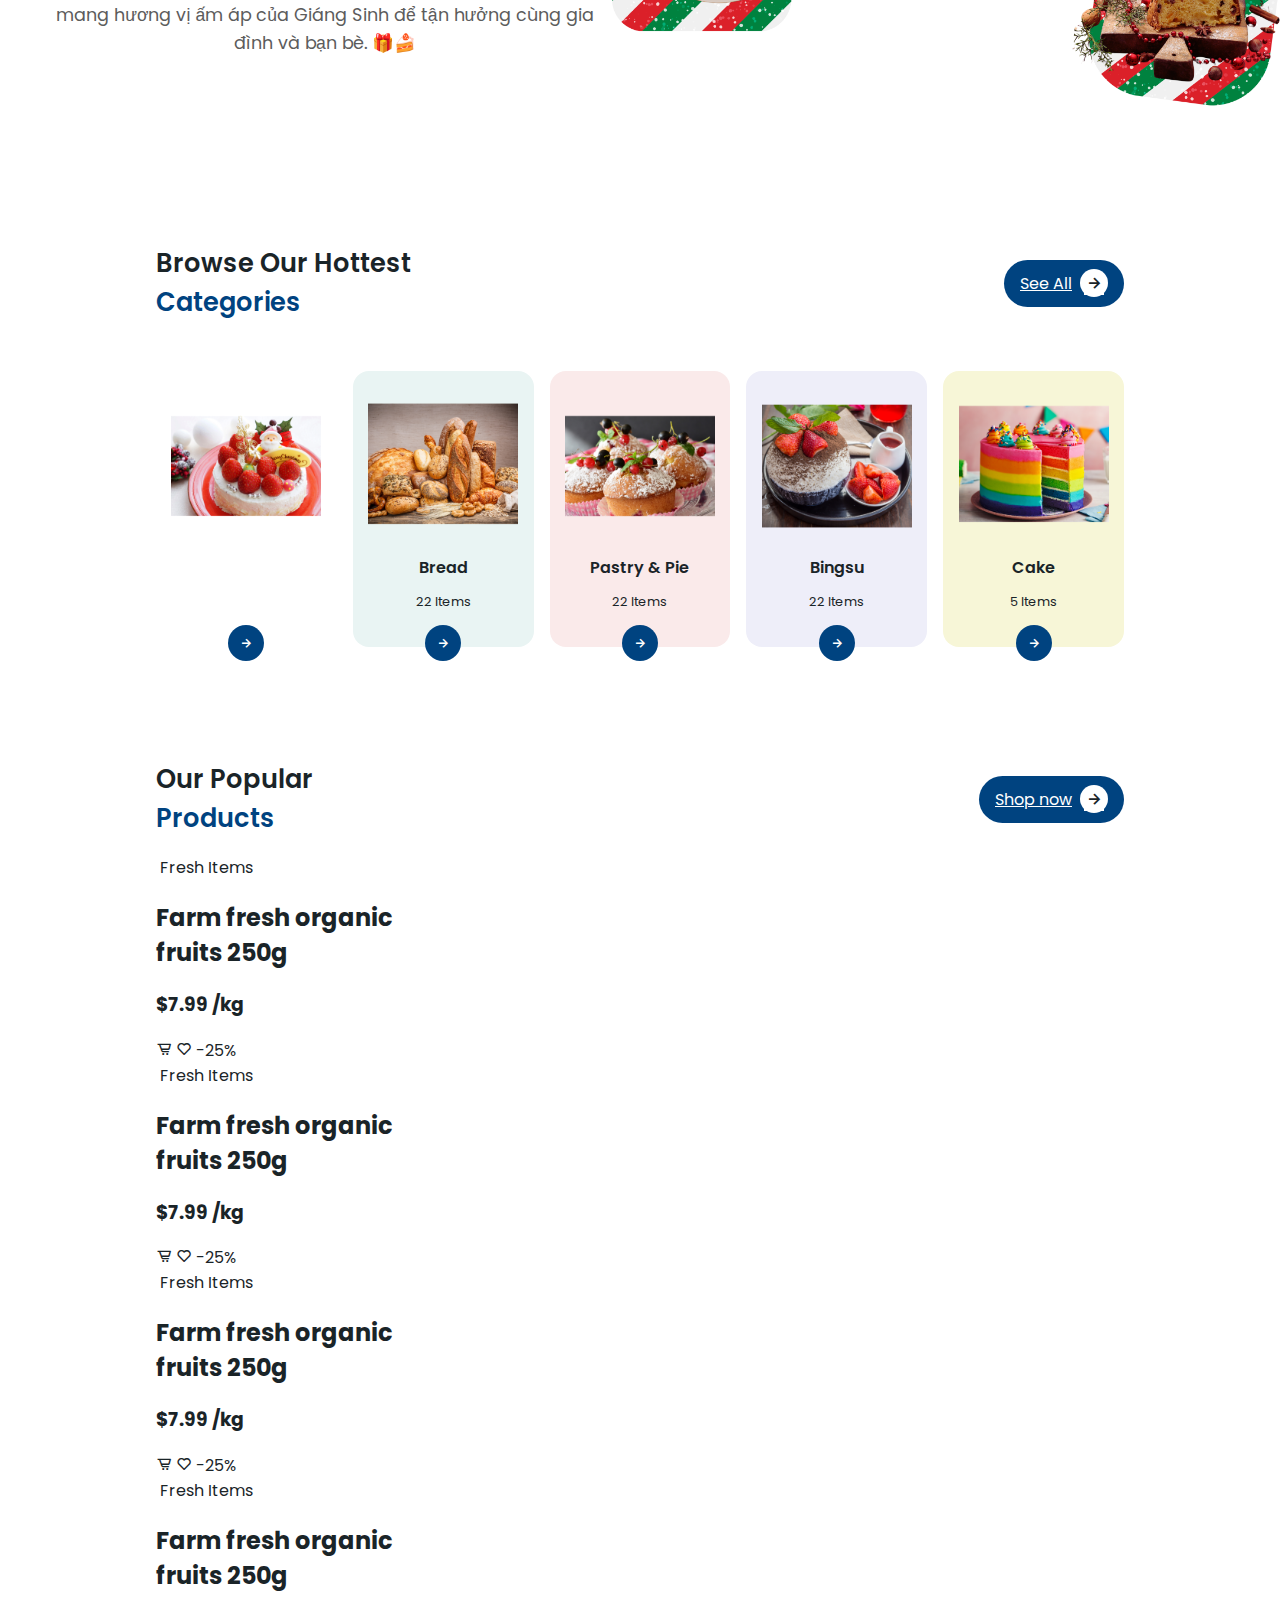
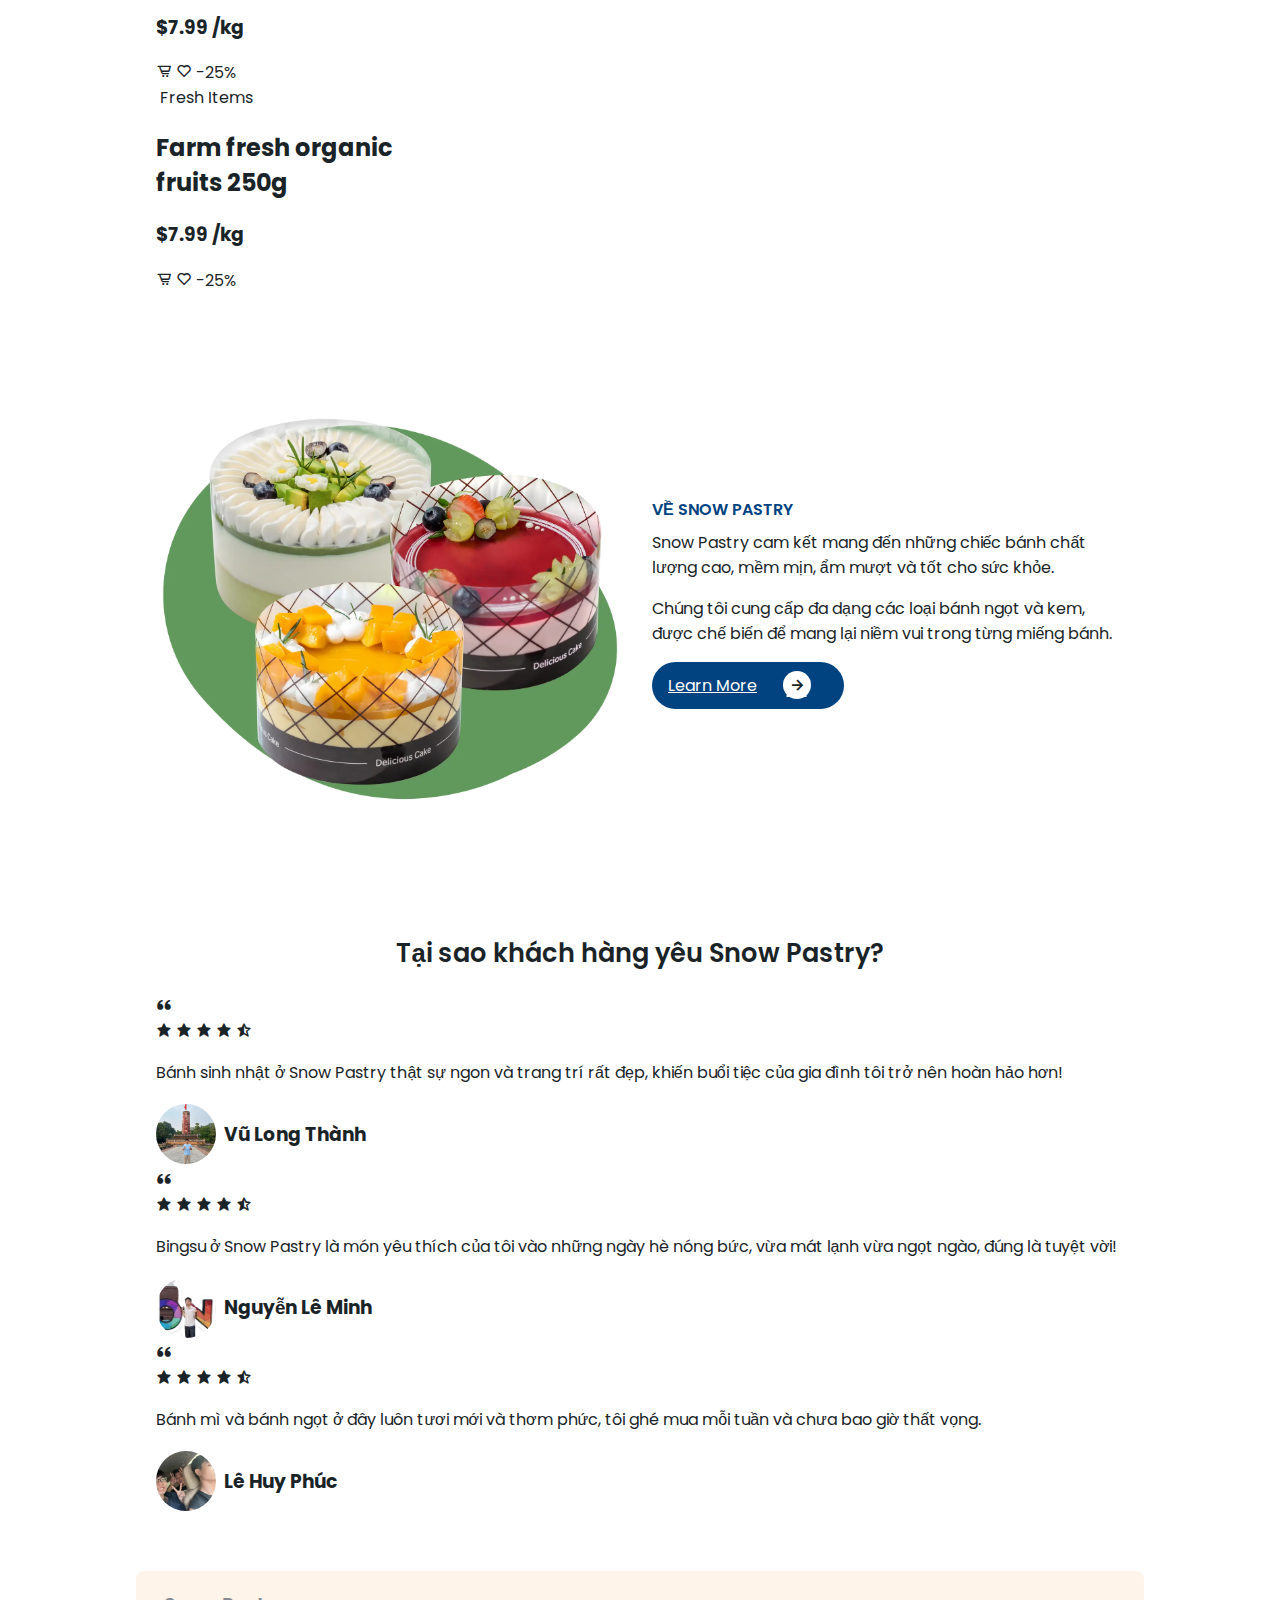
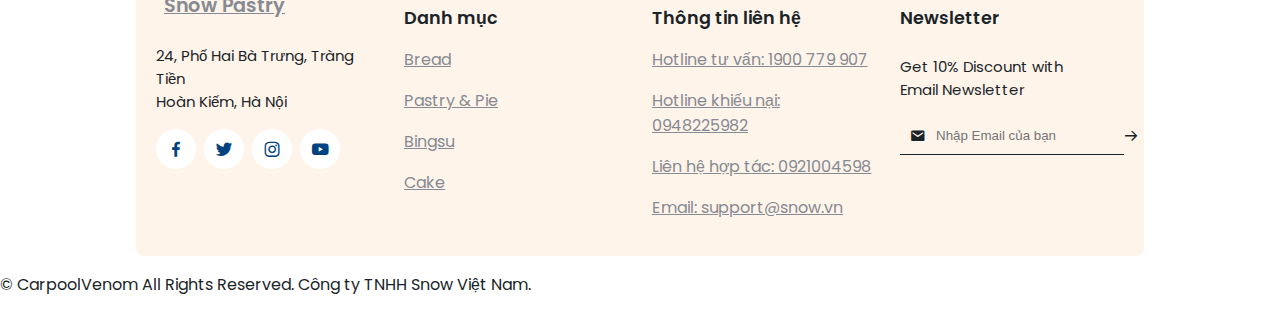
==== commit 4f71172f: "resolve conflict in index.html" ====
--- a/index.html
+++ b/index.html
@@ -2,15 +2,6 @@
 <html lang="en">
 <head>
     <meta charset="UTF-8">
-<<<<<<< Updated upstream
-    <meta name="viewport" content="width=device-width, initial-scale=1.0">
-    <title>Document</title>
-</head>
-<body>
-    hello from 
-</body>
-</html>
-=======
     <meta http-equiv="X-UA-Compatible" content="IE=edge">
     <meta name="viewport" content="width=device-width, initial-scale=1.0">
     <title>Cake is for life</title>
@@ -43,4 +34,3 @@
 <script src="https://cdn.jsdelivr.net/npm/swiper@11/swiper-bundle.min.js"></script>
 <script src="/main.js"></script>
 </html>
->>>>>>> Stashed changes
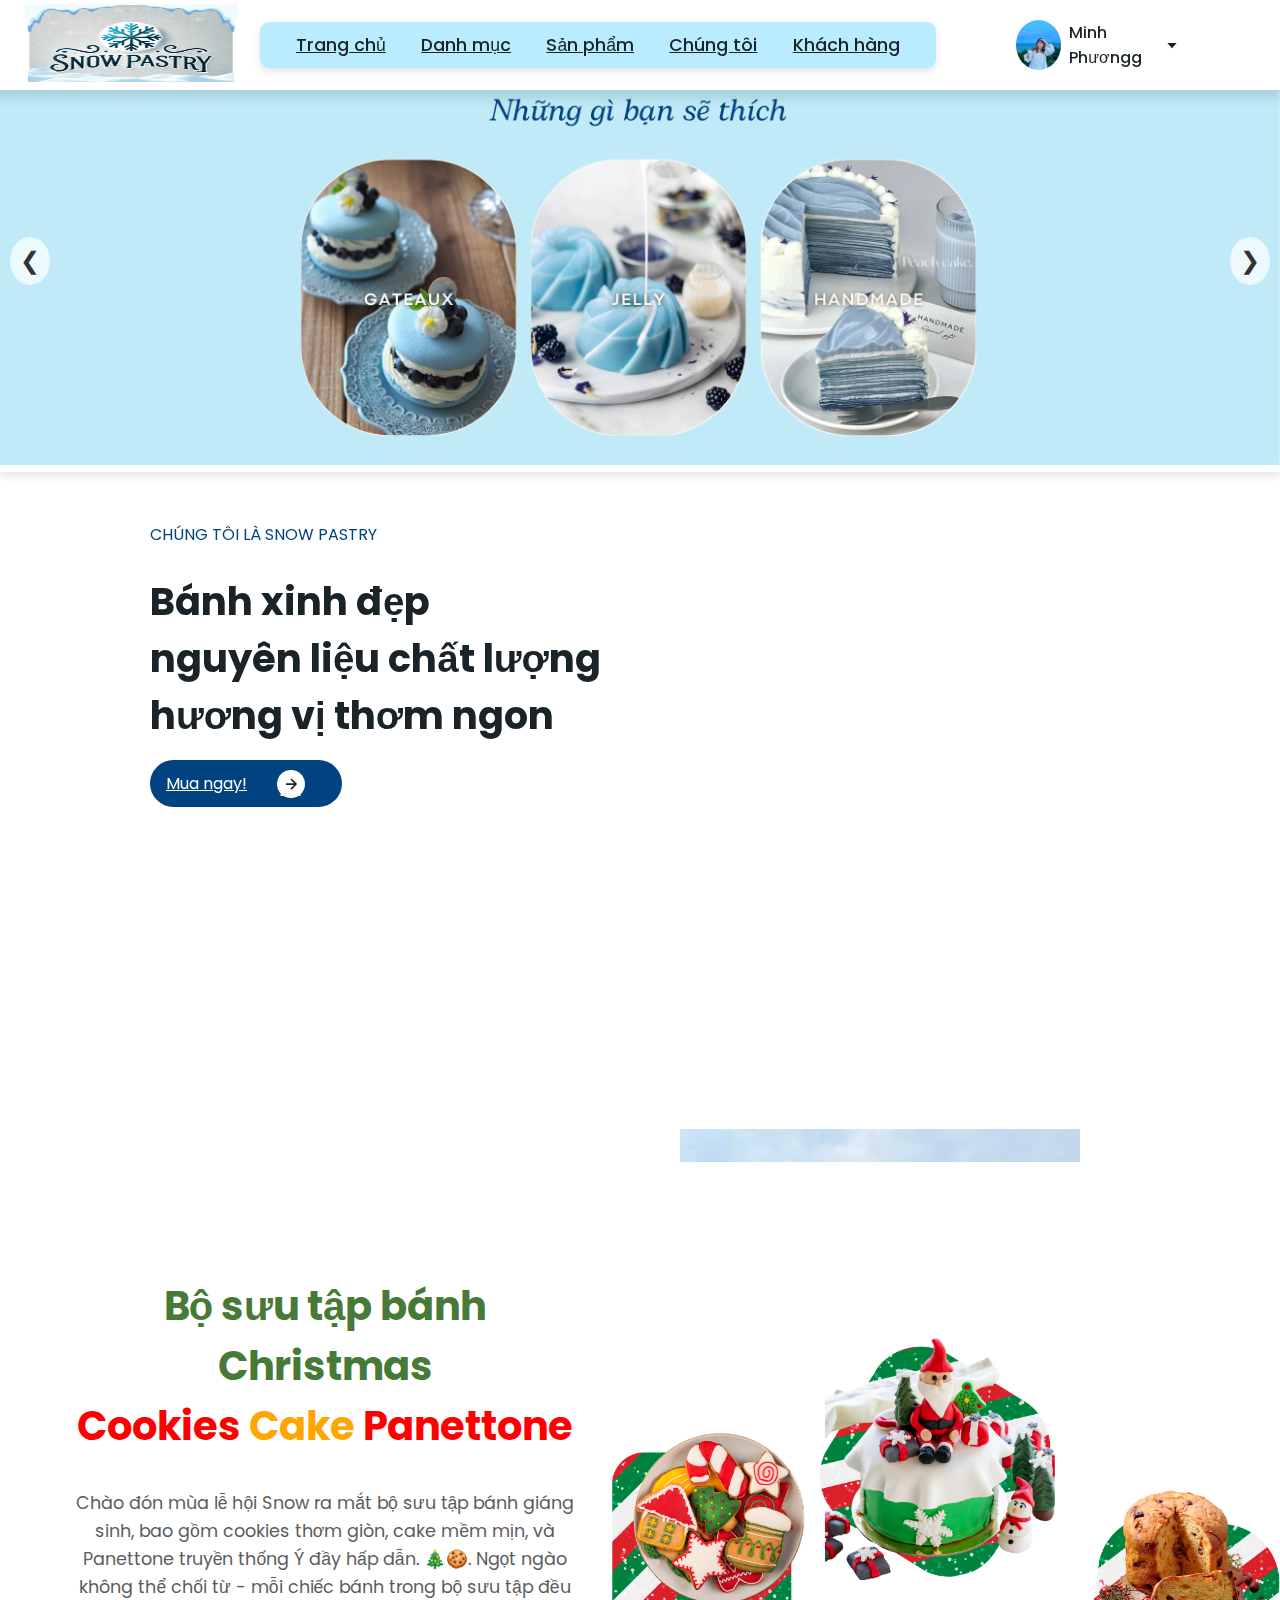
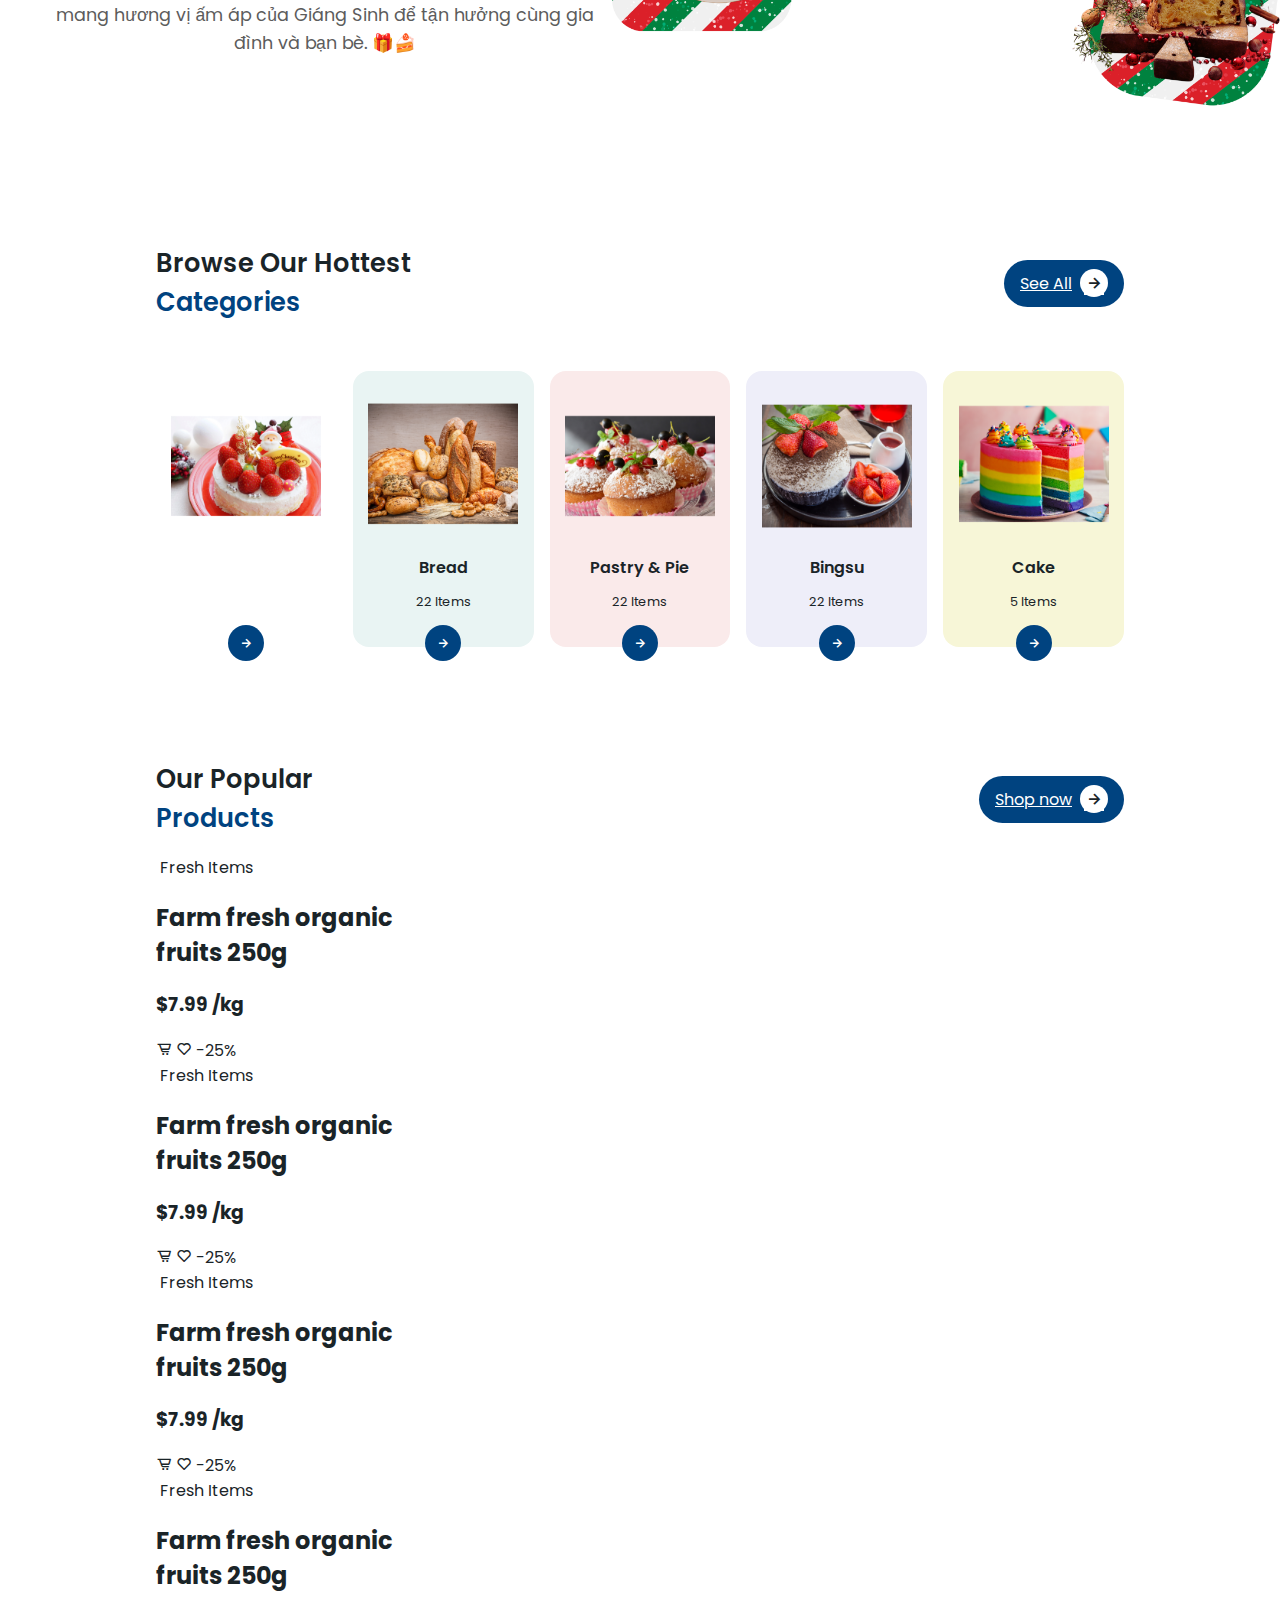
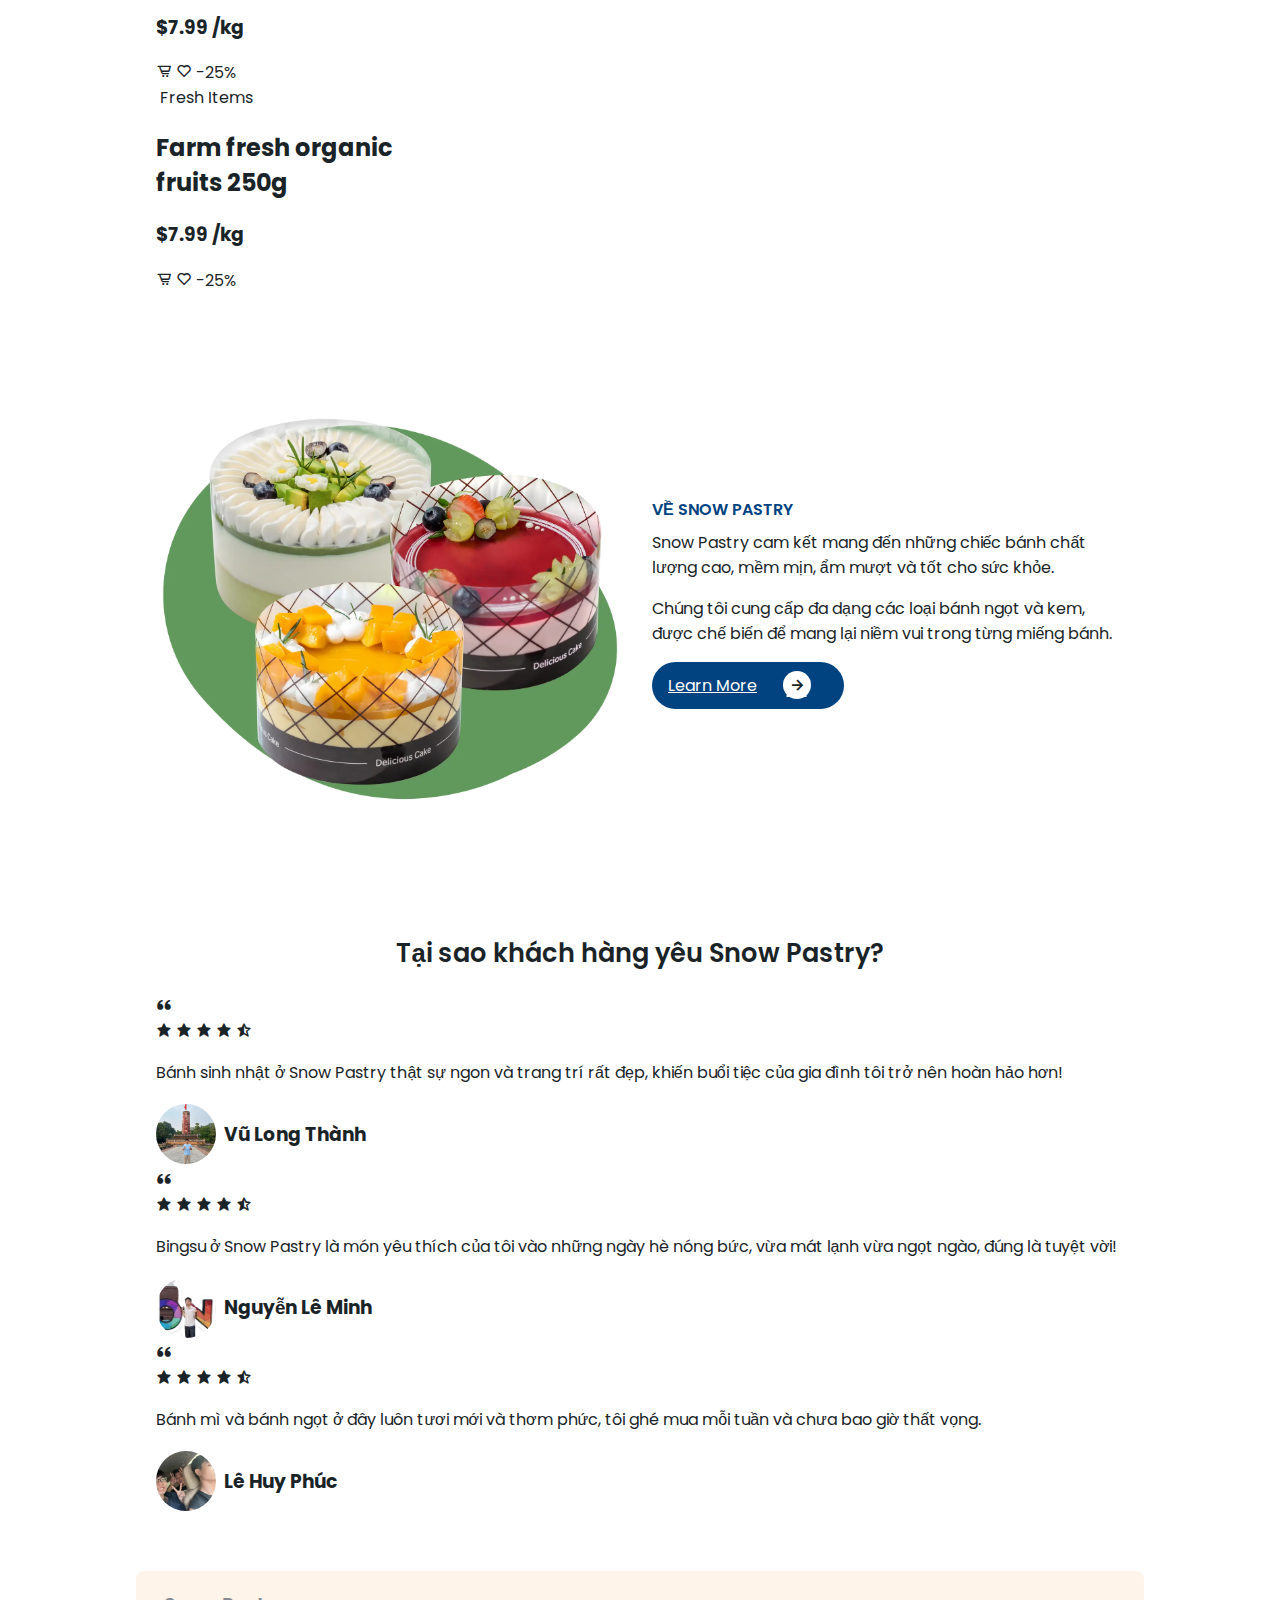
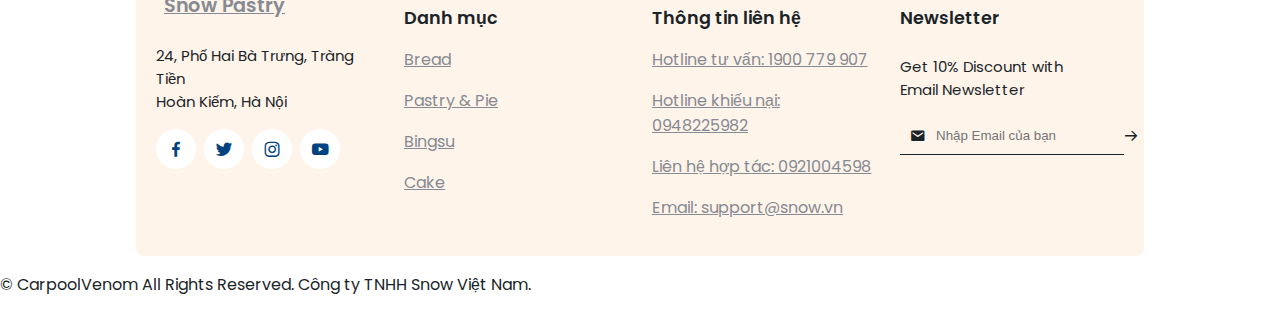
==== commit 2426b577: "Merge branch 'minhphuong'" ====
--- a/index.html
+++ b/index.html
@@ -1,5 +1,5 @@
 <!DOCTYPE html>
-<html lang="en">
+<html>
 <head>
     <meta charset="UTF-8">
     <meta http-equiv="X-UA-Compatible" content="IE=edge">
